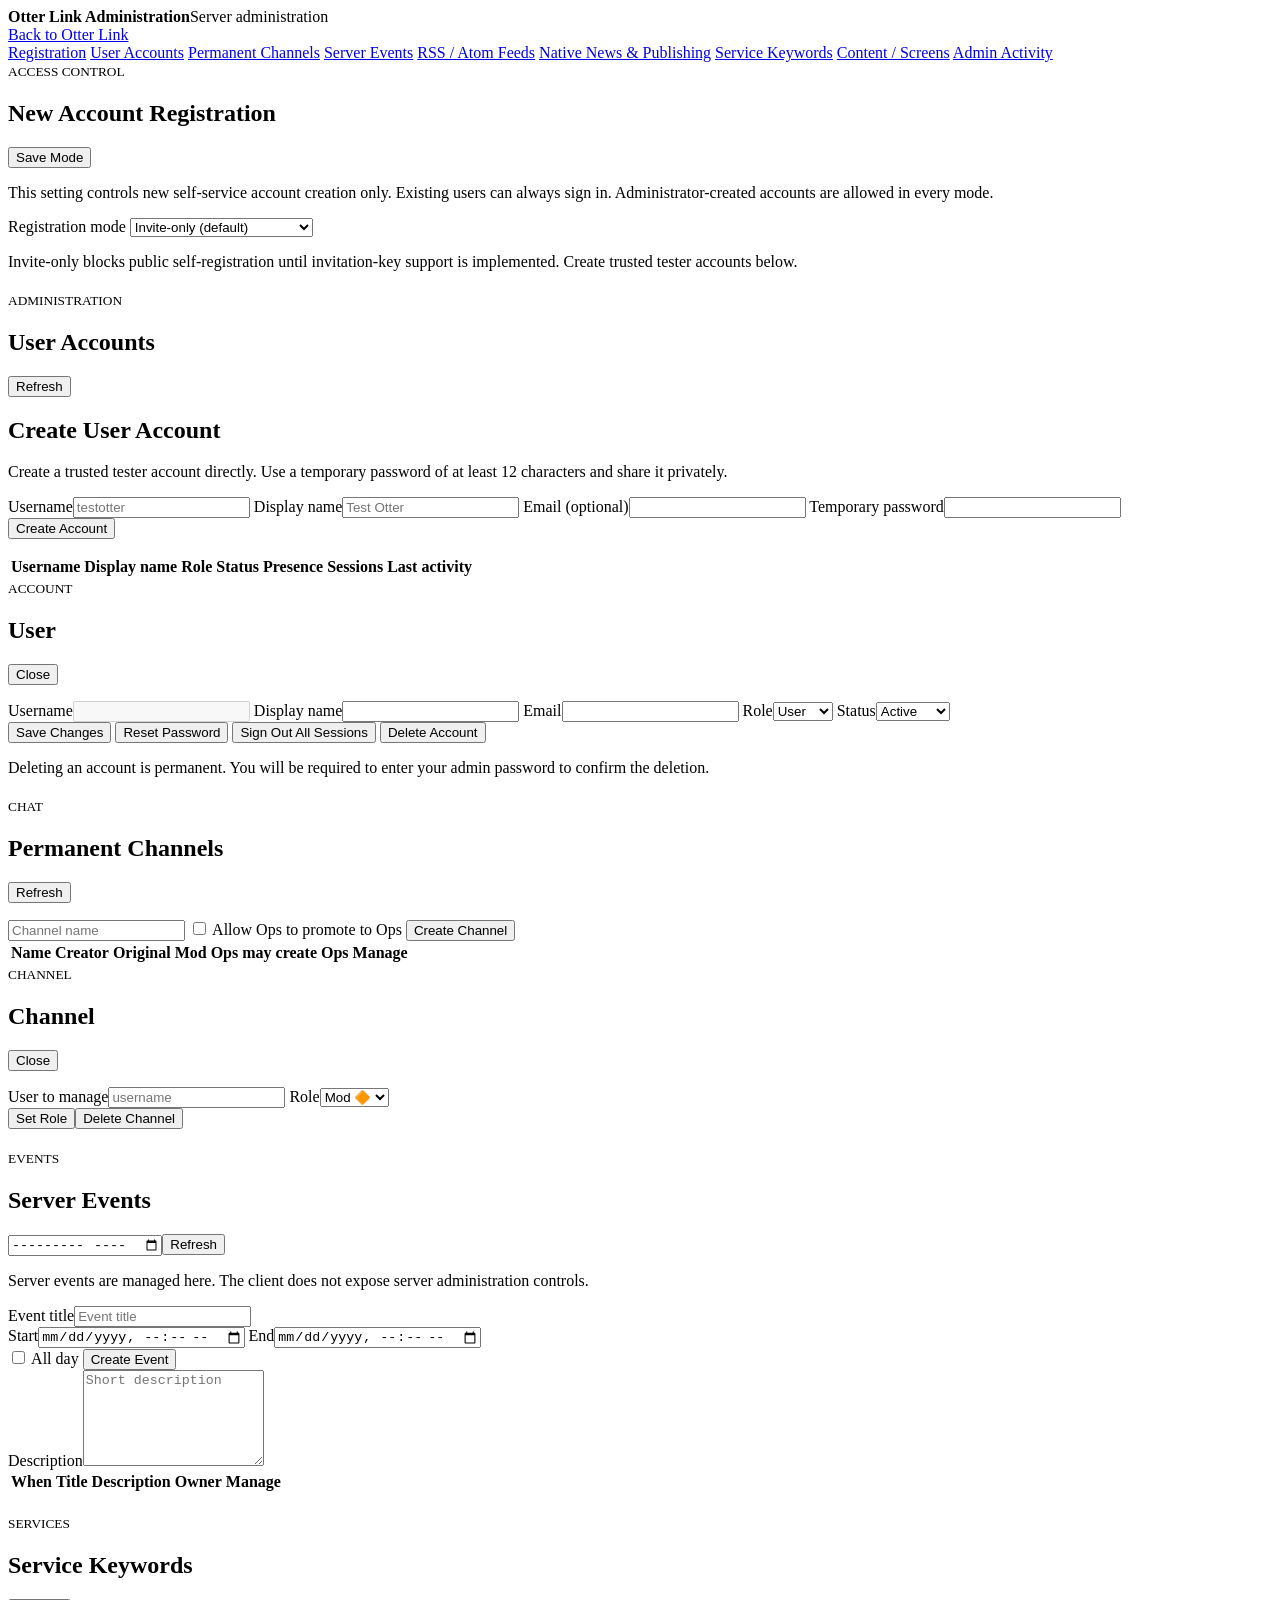
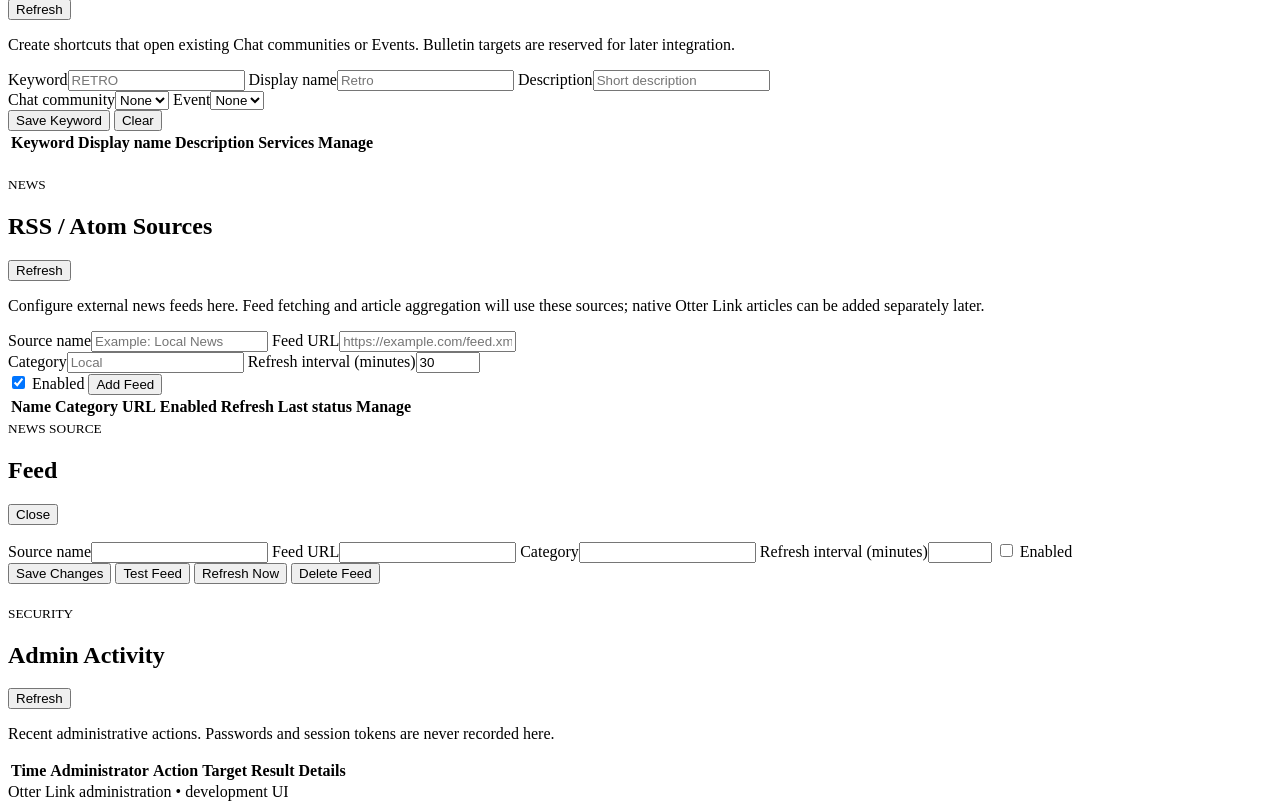
==== server/internal/web/static/admin.html @ 7c3c4632 "Add visible registration mode save status" ====
<!doctype html>
<html lang="en">
<head>
  <meta charset="utf-8">
  <meta name="viewport" content="width=device-width,initial-scale=1">
  <title>Otter Link Administration</title>
  <link rel="stylesheet" href="/static/style.css">
</head>
<body class="admin-page">
  <main class="shell">
    <header class="topbar">
      <div><strong>Otter Link Administration</strong><span>Server administration</span></div>
      <a class="button secondary" href="/">Back to Otter Link</a>
    </header>
    <nav class="admin-nav" aria-label="Administration sections">
      <a href="#registration-section">Registration</a>
      <a href="#users-section">User Accounts</a>
      <a href="#channels-section">Permanent Channels</a>
      <a href="#events-section">Server Events</a>
      <a href="#news-section">RSS / Atom Feeds</a>
      <a href="/admin/news/publishing">Native News &amp; Publishing</a>
      <a href="#keywords-section">Service Keywords</a>
      <a href="/admin/content">Content / Screens</a>
      <a href="#activity-section">Admin Activity</a>
    </nav>

    <section id="registration-section" class="card">
      <div class="section-title"><div><small>ACCESS CONTROL</small><h1>New Account Registration</h1></div><button id="save-registration-mode">Save Mode</button></div>
      <p class="status">This setting controls new self-service account creation only. Existing users can always sign in. Administrator-created accounts are allowed in every mode.</p>
      <p id="registration-error" class="error" role="alert"></p>
      <p id="registration-success" class="status" role="status" aria-live="polite"></p>
      <label>Registration mode
        <select id="registration-mode">
          <option value="invite-only">Invite-only (default)</option>
          <option value="open">Open registration</option>
          <option value="closed">Closed to new registrations</option>
        </select>
      </label>
      <p id="registration-description" class="status">Invite-only blocks public self-registration until invitation-key support is implemented. Create trusted tester accounts below.</p>
    </section>

    <section id="users-section" class="card" style="margin-top:20px">
      <div class="section-title">
        <div><small>ADMINISTRATION</small><h1>User Accounts</h1></div>
        <button id="refresh">Refresh</button>
      </div>
      <p id="error" class="error"></p>
      <div class="event-form">
        <div class="event-details">
          <h2>Create User Account</h2>
          <p class="status">Create a trusted tester account directly. Use a temporary password of at least 12 characters and share it privately.</p>
          <label>Username<input id="new-user-username" maxlength="32" autocomplete="off" placeholder="testotter"></label>
          <label>Display name<input id="new-user-display-name" autocomplete="off" placeholder="Test Otter"></label>
          <label>Email (optional)<input id="new-user-email" type="email" autocomplete="off"></label>
          <label>Temporary password<input id="new-user-password" type="password" autocomplete="new-password" minlength="12"></label>
          <div class="admin-actions"><button id="create-user">Create Account</button></div>
          <p id="create-user-error" class="error"></p>
        </div>
      </div>
      <div class="admin-layout">
        <div class="admin-table-wrap">
          <table class="admin-table">
            <thead><tr><th>Username</th><th>Display name</th><th>Role</th><th>Status</th><th>Presence</th><th>Sessions</th><th>Last activity</th></tr></thead>
            <tbody id="users"></tbody>
          </table>
        </div>
        <aside id="user-panel" class="admin-detail hidden">
          <div class="section-title"><div><small>ACCOUNT</small><h2 id="detail-title">User</h2></div><button id="close-detail" class="secondary">Close</button></div>
          <p id="detail-error" class="error"></p>
          <label>Username<input id="detail-username" disabled></label>
          <label>Display name<input id="detail-display-name"></label>
          <label>Email<input id="detail-email" type="email"></label>
          <label>Role<select id="detail-role"><option value="user">User</option><option value="admin">Admin</option></select></label>
          <label>Status<select id="detail-status"><option value="active">Active</option><option value="disabled">Disabled</option></select></label>
          <div id="detail-meta" class="status"></div>
          <div class="admin-actions">
            <button id="save-user">Save Changes</button>
            <button id="reset-password" class="secondary">Reset Password</button>
            <button id="revoke-sessions" class="secondary">Sign Out All Sessions</button>
            <button id="delete-user" class="danger">Delete Account</button>
          </div>
          <p class="warning">Deleting an account is permanent. You will be required to enter your admin password to confirm the deletion.</p>
        </aside>
      </div>
    </section>

    <section id="channels-section" class="card" style="margin-top:20px">
      <div class="section-title">
        <div><small>CHAT</small><h1>Permanent Channels</h1></div>
        <button id="refresh-channels" class="secondary">Refresh</button>
      </div>
      <p id="channel-error" class="error"></p>
      <div class="admin-actions">
        <input id="channel-name" placeholder="Channel name">
        <label><input id="channel-allow-ops" type="checkbox"> Allow Ops to promote to Ops</label>
        <button id="create-channel">Create Channel</button>
      </div>
      <div class="admin-table-wrap">
        <table class="admin-table">
          <thead><tr><th>Name</th><th>Creator</th><th>Original Mod</th><th>Ops may create Ops</th><th>Manage</th></tr></thead>
          <tbody id="channels"></tbody>
        </table>
      </div>
      <aside id="channel-panel" class="admin-detail hidden">
        <div class="section-title"><div><small>CHANNEL</small><h2 id="channel-detail-title">Channel</h2></div><button id="close-channel-detail" class="secondary">Close</button></div>
        <p id="channel-detail-error" class="error"></p>
        <label>User to manage<input id="channel-user" placeholder="username"></label>
        <label>Role<select id="channel-role"><option value="mod">Mod 🔶</option><option value="op">Op 🟢</option><option value="user">User</option></select></label>
        <div class="admin-actions"><button id="save-channel-role">Set Role</button><button id="delete-channel" class="danger">Delete Channel</button></div>
      </aside>
    </section>


    <section id="events-section" class="card" style="margin-top:20px">
      <div class="section-title"><div><small>EVENTS</small><h1>Server Events</h1></div><div><input id="event-month" type="month"><button id="refresh-events" class="secondary">Refresh</button></div></div>
      <p class="status">Server events are managed here. The client does not expose server administration controls.</p>
      <p id="event-error" class="error"></p>
      <div class="event-form">
        <div class="event-details">
          <label>Event title<input id="event-title" placeholder="Event title"></label>
          <div class="event-dates">
            <label>Start<input id="event-start" type="datetime-local"></label>
            <label>End<input id="event-end" type="datetime-local"></label>
          </div>
          <div class="admin-actions">
            <label><input id="event-all-day" type="checkbox"> All day</label>
            <button id="create-event">Create Event</button>
          </div>
        </div>
        <label class="event-description">Description<textarea id="event-description" rows="6" placeholder="Short description"></textarea></label>
      </div>
      <div class="admin-table-wrap">
        <table class="admin-table"><thead><tr><th>When</th><th>Title</th><th>Description</th><th>Owner</th><th>Manage</th></tr></thead><tbody id="events"></tbody></table>
      </div>
    </section>

    <section id="keywords-section" class="card" style="margin-top:20px">
      <div class="section-title">
        <div><small>SERVICES</small><h1>Service Keywords</h1></div>
        <button id="refresh-keywords" class="secondary">Refresh</button>
      </div>
      <p class="status">Create shortcuts that open existing Chat communities or Events. Bulletin targets are reserved for later integration.</p>
      <p id="keyword-error" class="error"></p>
      <div class="admin-layout">
        <div>
          <div class="event-form">
            <div class="event-details">
              <label>Keyword<input id="keyword-name" maxlength="32" placeholder="RETRO"></label>
              <label>Display name<input id="keyword-display-name" maxlength="80" placeholder="Retro"></label>
              <label>Description<input id="keyword-description" maxlength="500" placeholder="Short description"></label>
            </div>
            <div class="event-details">
              <label>Chat community<select id="keyword-chat"><option value="">None</option></select></label>
              <label>Event<select id="keyword-event"><option value="">None</option></select></label>
              <div class="admin-actions">
                <button id="save-keyword">Save Keyword</button>
                <button id="clear-keyword" class="secondary">Clear</button>
              </div>
            </div>
          </div>
          <div class="admin-table-wrap">
            <table class="admin-table">
              <thead><tr><th>Keyword</th><th>Display name</th><th>Description</th><th>Services</th><th>Manage</th></tr></thead>
              <tbody id="keywords"></tbody>
            </table>
          </div>
        </div>
      </div>
    </section>

    <section id="news-section" class="card" style="margin-top:20px">
      <div class="section-title">
        <div><small>NEWS</small><h1>RSS / Atom Sources</h1></div>
        <button id="refresh-news" class="secondary">Refresh</button>
      </div>
      <p class="status">Configure external news feeds here. Feed fetching and article aggregation will use these sources; native Otter Link articles can be added separately later.</p>
      <p id="news-error" class="error"></p>
      <div class="event-form">
        <div class="event-details">
          <label>Source name<input id="news-name" placeholder="Example: Local News"></label>
          <label>Feed URL<input id="news-url" type="url" placeholder="https://example.com/feed.xml"></label>
          <div class="event-dates">
            <label>Category<input id="news-category" placeholder="Local"></label>
            <label>Refresh interval (minutes)<input id="news-refresh" type="number" min="5" max="1440" value="30"></label>
          </div>
          <div class="admin-actions">
            <label><input id="news-enabled" type="checkbox" checked> Enabled</label>
            <button id="create-news-source">Add Feed</button>
          </div>
        </div>
      </div>
      <div class="admin-table-wrap">
        <table class="admin-table">
          <thead><tr><th>Name</th><th>Category</th><th>URL</th><th>Enabled</th><th>Refresh</th><th>Last status</th><th>Manage</th></tr></thead>
          <tbody id="news-sources"></tbody>
        </table>
      </div>
      <aside id="news-panel" class="admin-detail hidden">
        <div class="section-title"><div><small>NEWS SOURCE</small><h2 id="news-detail-title">Feed</h2></div><button id="close-news-detail" class="secondary">Close</button></div>
        <p id="news-detail-error" class="error"></p>
        <label>Source name<input id="news-detail-name"></label>
        <label>Feed URL<input id="news-detail-url" type="url"></label>
        <label>Category<input id="news-detail-category"></label>
        <label>Refresh interval (minutes)<input id="news-detail-refresh" type="number" min="5" max="1440"></label>
        <label><input id="news-detail-enabled" type="checkbox"> Enabled</label>
        <div id="news-detail-status" class="status"></div>
        <div class="admin-actions">
          <button id="save-news-source">Save Changes</button>
          <button id="test-news-source" class="secondary">Test Feed</button>
          <button id="refresh-news-source" class="secondary">Refresh Now</button>
          <button id="delete-news-source" class="danger">Delete Feed</button>
        </div>
      </aside>
    </section>

    <section id="activity-section" class="card" style="margin-top:20px">
      <div class="section-title"><div><small>SECURITY</small><h1>Admin Activity</h1></div><button id="refresh-audit" class="secondary">Refresh</button></div>
      <p class="status">Recent administrative actions. Passwords and session tokens are never recorded here.</p>
      <p id="audit-error" class="error"></p>
      <div class="admin-table-wrap"><table class="admin-table"><thead><tr><th>Time</th><th>Administrator</th><th>Action</th><th>Target</th><th>Result</th><th>Details</th></tr></thead><tbody id="audit-events"></tbody></table></div>
    </section>
    <footer>Otter Link administration • development UI</footer>
  </main>
  <script src="/static/admin.js"></script>
</body>
</html>
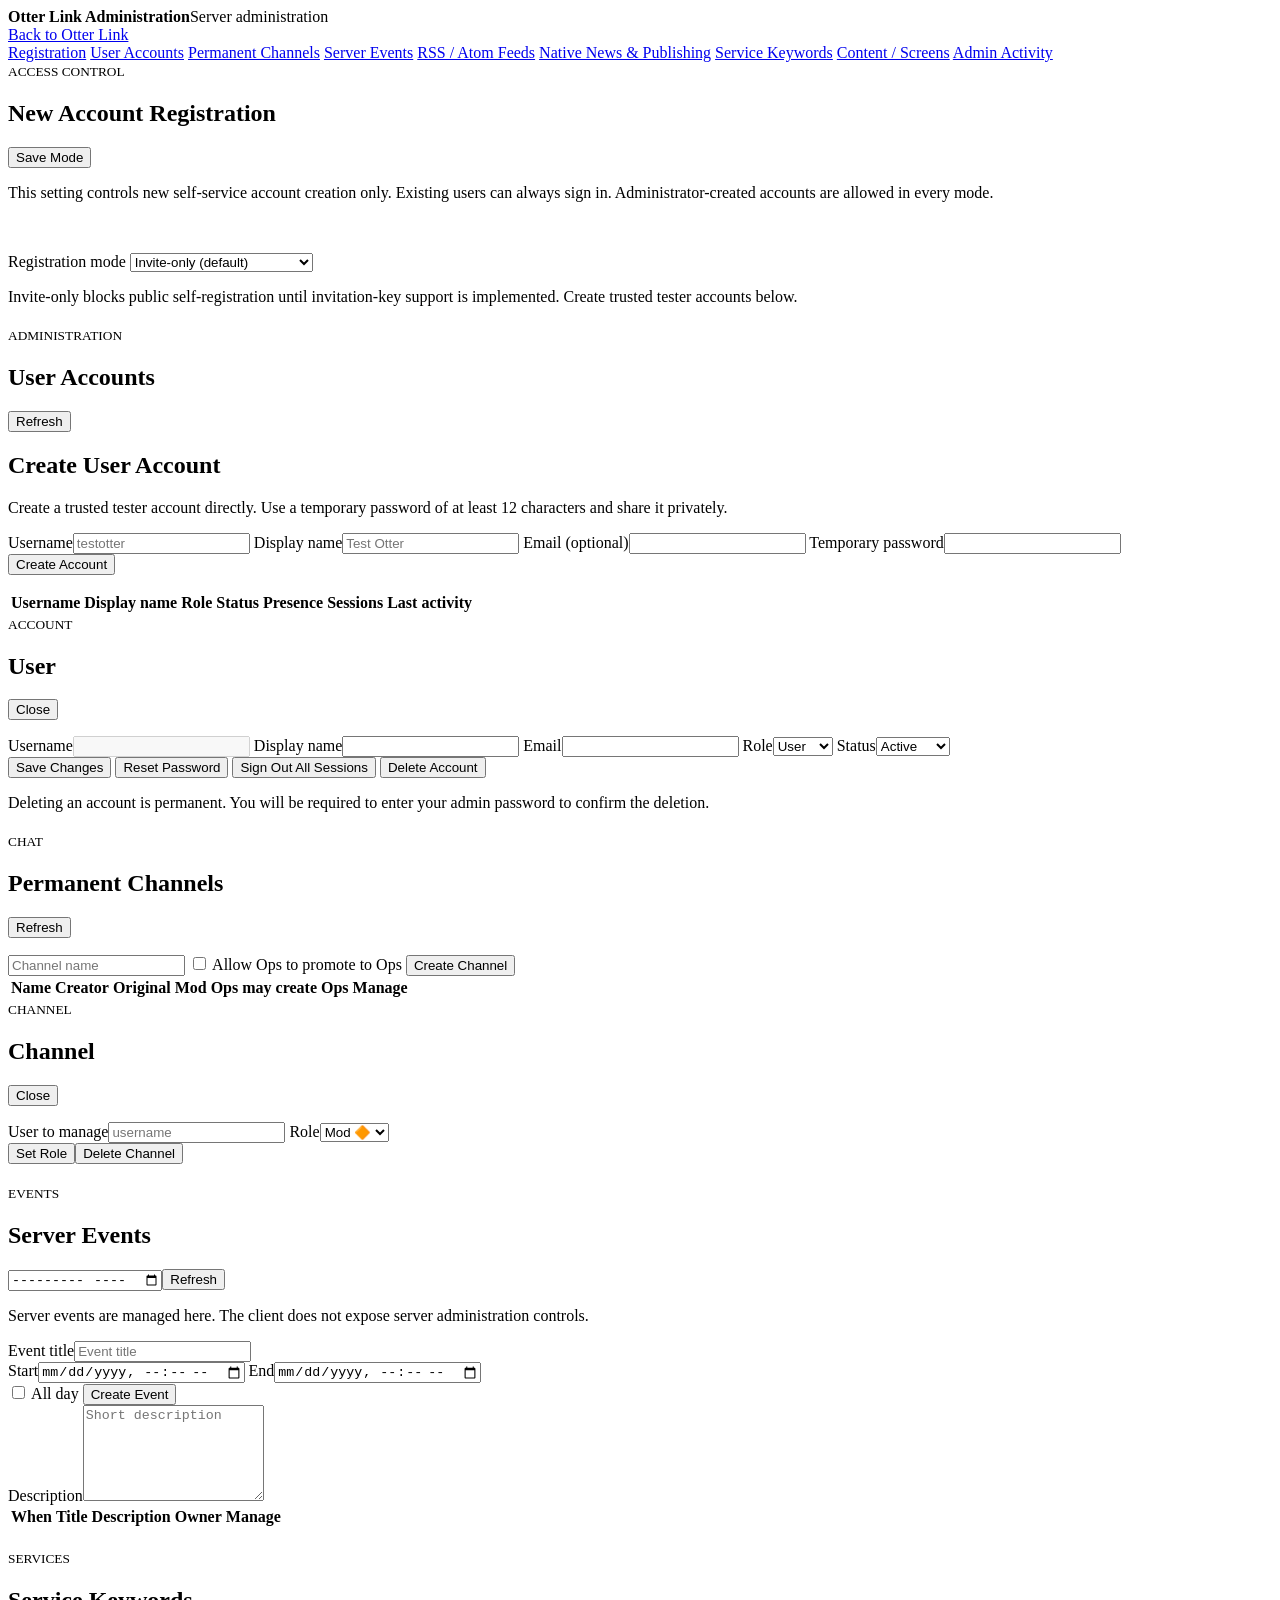
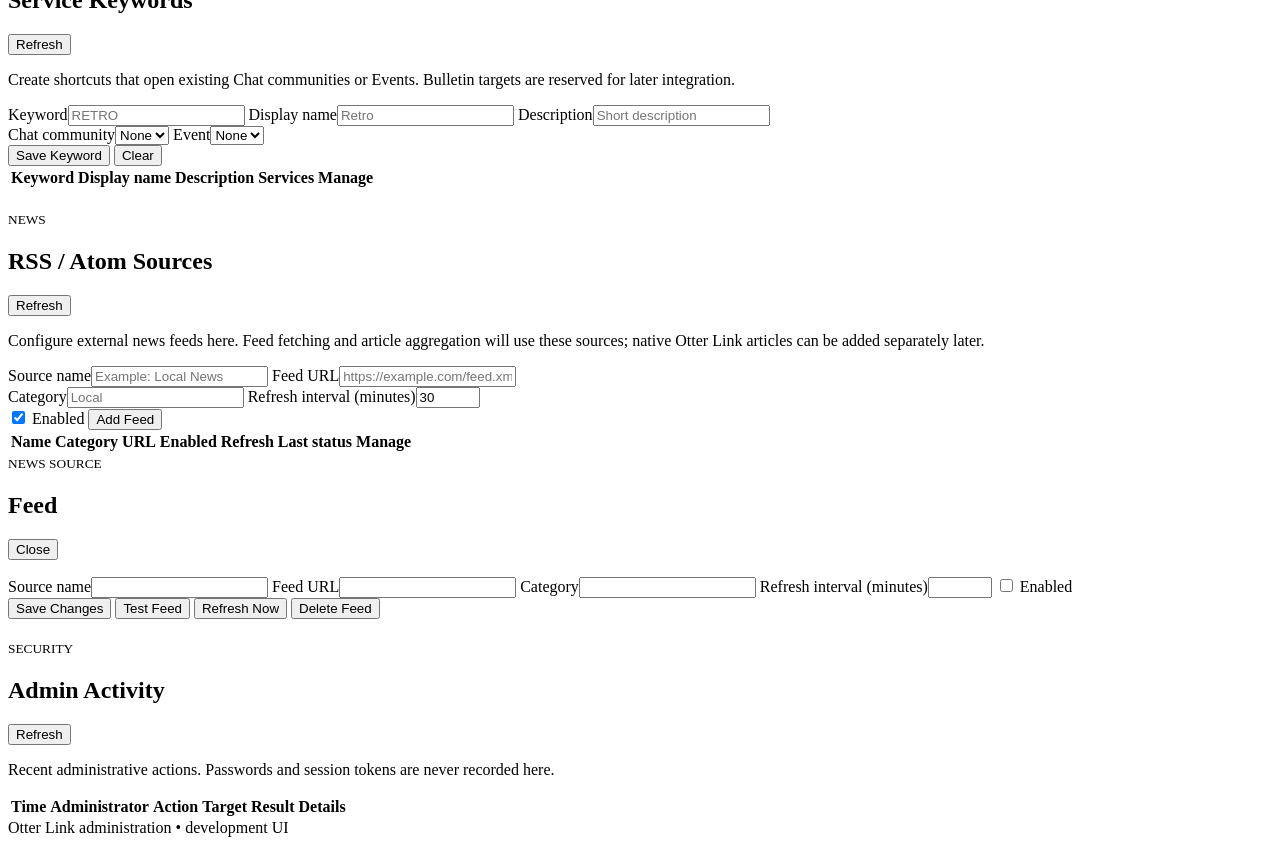
==== commit 5ba4294f: "Make registration save confirmation stand out" ====
--- a/server/internal/web/static/admin.html
+++ b/server/internal/web/static/admin.html
@@ -28,7 +28,7 @@
       <div class="section-title"><div><small>ACCESS CONTROL</small><h1>New Account Registration</h1></div><button id="save-registration-mode">Save Mode</button></div>
       <p class="status">This setting controls new self-service account creation only. Existing users can always sign in. Administrator-created accounts are allowed in every mode.</p>
       <p id="registration-error" class="error" role="alert"></p>
-      <p id="registration-success" class="status" role="status" aria-live="polite"></p>
+      <p id="registration-success" class="status" role="status" aria-live="polite" style="color:#207245;font-weight:600;min-height:1.2em"></p>
       <label>Registration mode
         <select id="registration-mode">
           <option value="invite-only">Invite-only (default)</option>
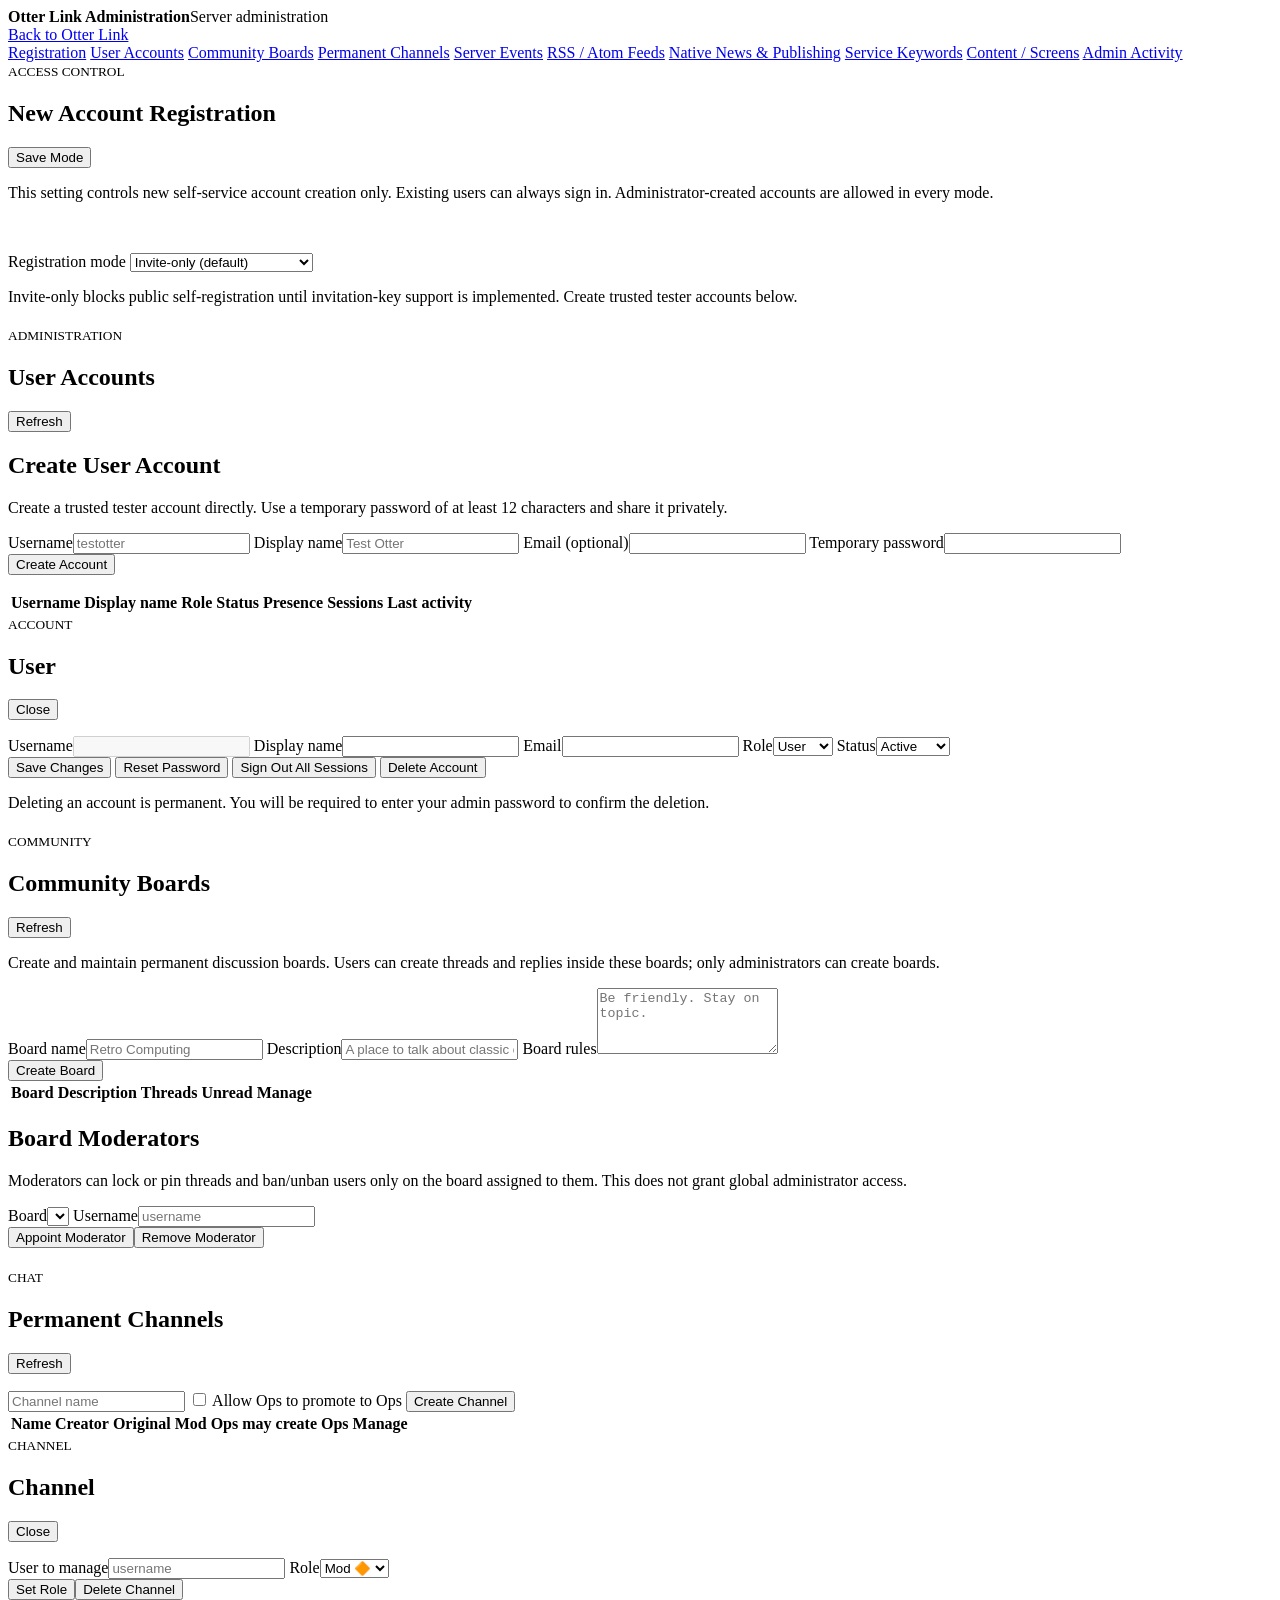
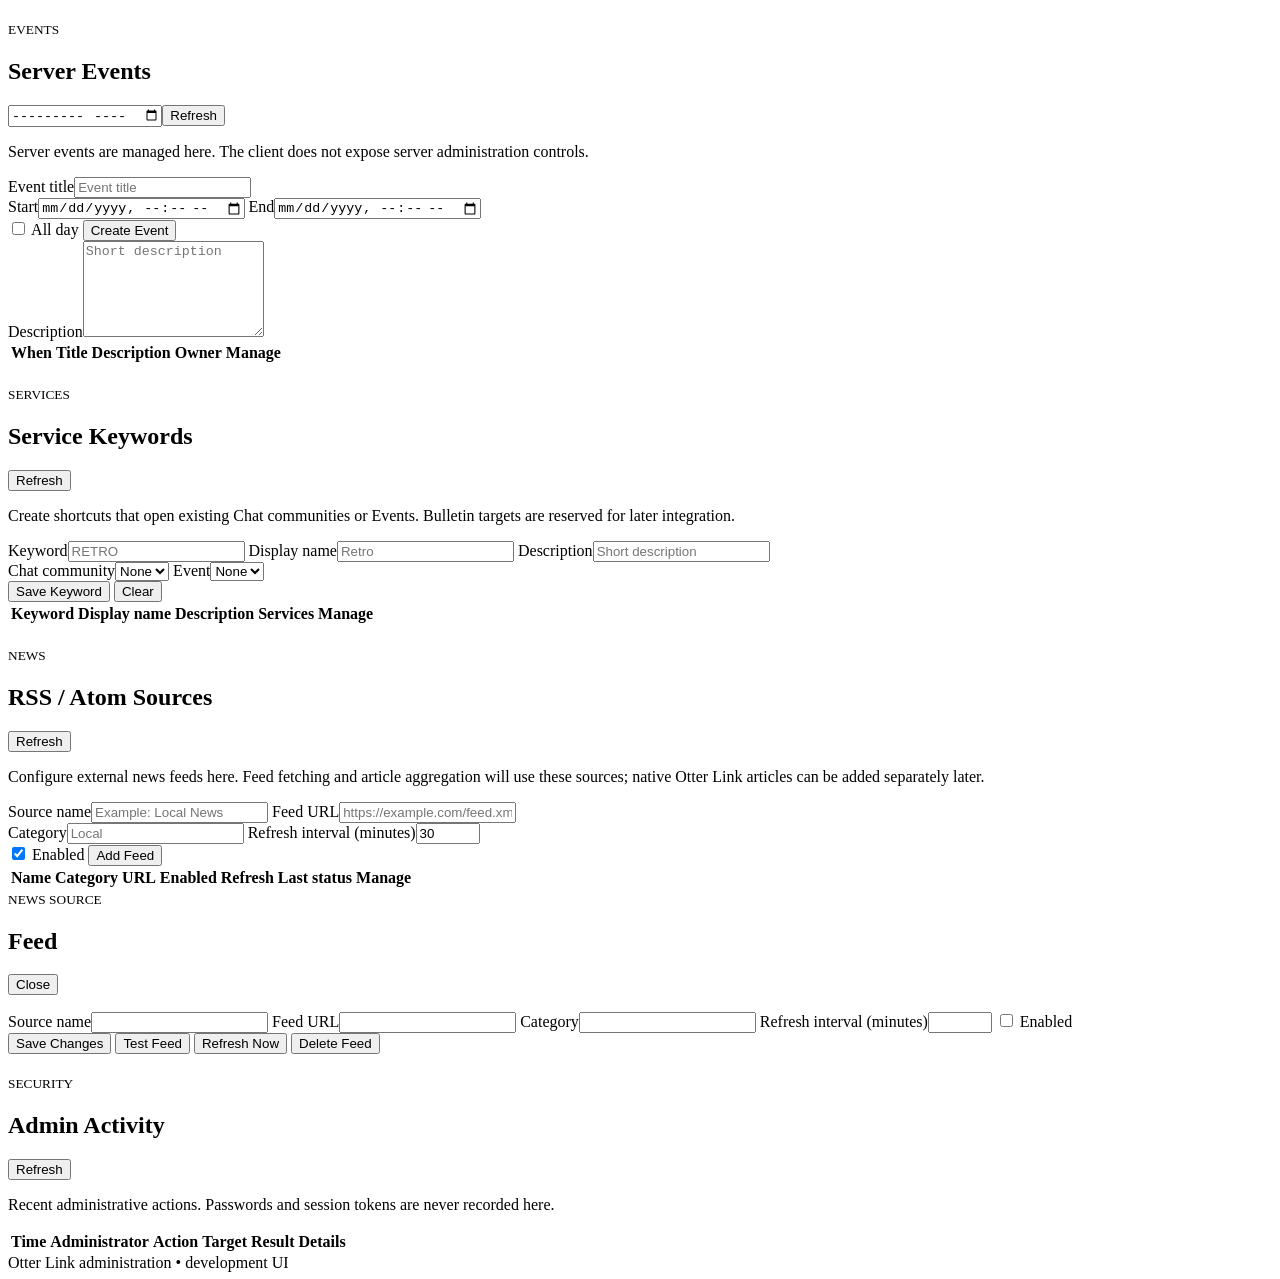
==== commit f10910c8: "Add Community Boards service" ====
--- a/server/internal/web/static/admin.html
+++ b/server/internal/web/static/admin.html
@@ -15,6 +15,7 @@
     <nav class="admin-nav" aria-label="Administration sections">
       <a href="#registration-section">Registration</a>
       <a href="#users-section">User Accounts</a>
+      <a href="#boards-section">Community Boards</a>
       <a href="#channels-section">Permanent Channels</a>
       <a href="#events-section">Server Events</a>
       <a href="#news-section">RSS / Atom Feeds</a>
@@ -81,6 +82,30 @@
           </div>
           <p class="warning">Deleting an account is permanent. You will be required to enter your admin password to confirm the deletion.</p>
         </aside>
+      </div>
+    </section>
+
+    <section id="boards-section" class="card" style="margin-top:20px">
+      <div class="section-title"><div><small>COMMUNITY</small><h1>Community Boards</h1></div><button id="refresh-boards" class="secondary">Refresh</button></div>
+      <p class="status">Create and maintain permanent discussion boards. Users can create threads and replies inside these boards; only administrators can create boards.</p>
+      <p id="boards-error" class="error"></p>
+      <div class="event-form">
+        <div class="event-details">
+          <label>Board name<input id="board-name" maxlength="64" placeholder="Retro Computing"></label>
+          <label>Description<input id="board-description" maxlength="500" placeholder="A place to talk about classic computers"></label>
+          <label>Board rules<textarea id="board-rules" rows="4" maxlength="4000" placeholder="Be friendly. Stay on topic."></textarea></label>
+          <div class="admin-actions"><button id="save-board">Create Board</button><button id="cancel-board-edit" class="secondary" hidden>Cancel Edit</button></div>
+        </div>
+      </div>
+      <div class="admin-table-wrap"><table class="admin-table"><thead><tr><th>Board</th><th>Description</th><th>Threads</th><th>Unread</th><th>Manage</th></tr></thead><tbody id="boards"></tbody></table></div>
+      <div class="event-form" style="margin-top:16px">
+        <div class="event-details">
+          <h2>Board Moderators</h2>
+          <p class="status">Moderators can lock or pin threads and ban/unban users only on the board assigned to them. This does not grant global administrator access.</p>
+          <label>Board<select id="board-moderator-board"></select></label>
+          <label>Username<input id="board-moderator-username" maxlength="32" placeholder="username"></label>
+          <div class="admin-actions"><button id="appoint-board-moderator">Appoint Moderator</button><button id="remove-board-moderator" class="secondary">Remove Moderator</button></div>
+        </div>
       </div>
     </section>
 
@@ -222,5 +247,6 @@
     <footer>Otter Link administration • development UI</footer>
   </main>
   <script src="/static/admin.js"></script>
+  <script src="/static/boards-admin.js"></script>
 </body>
 </html>
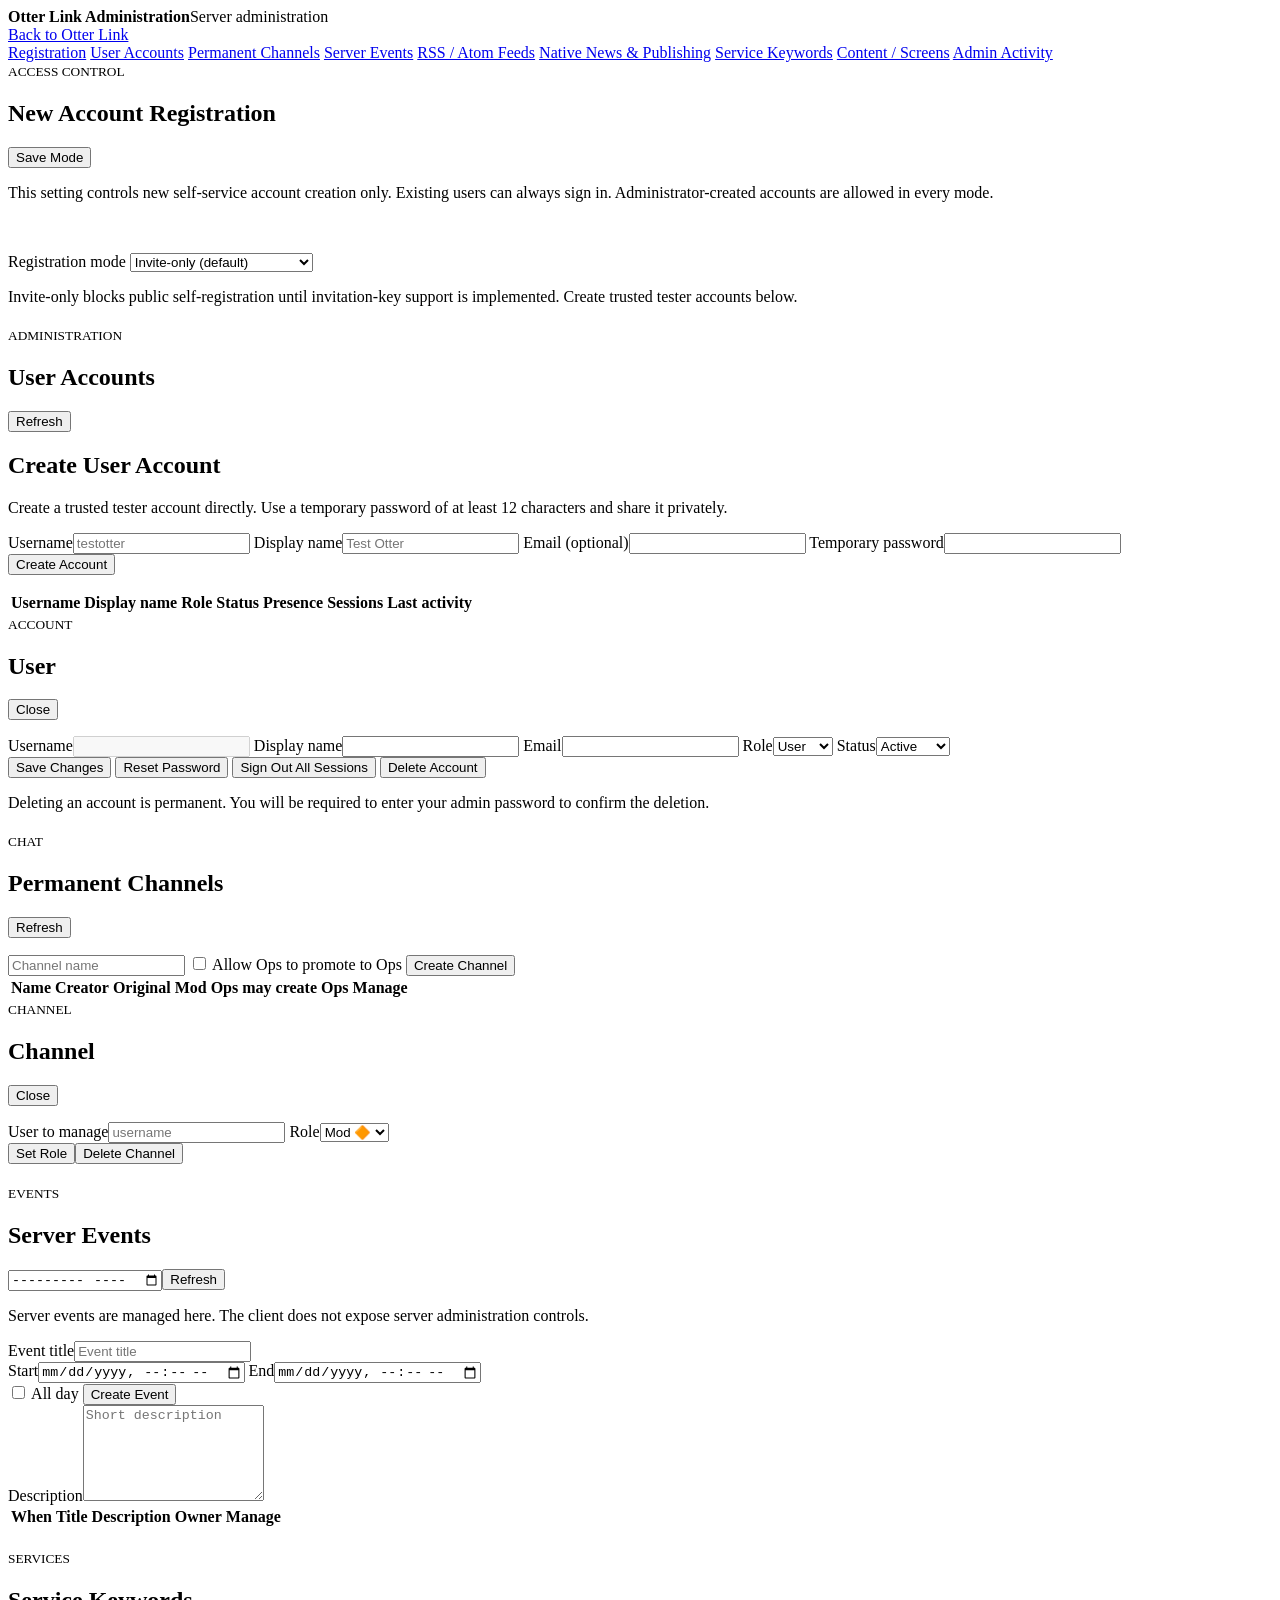
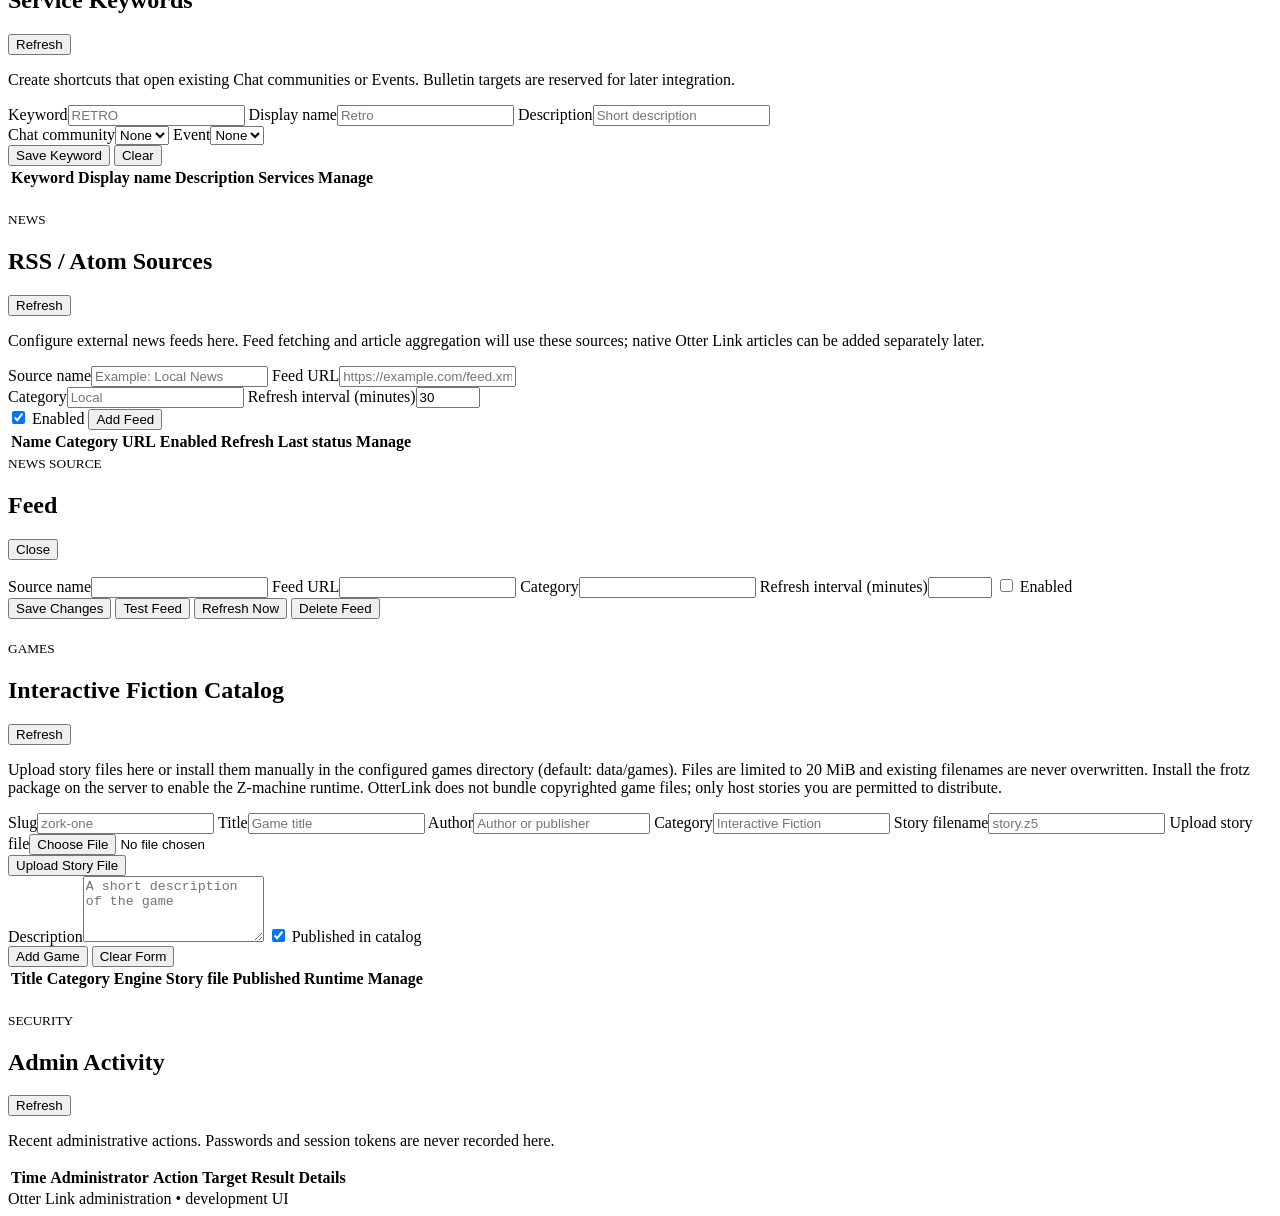
==== commit bf526787: "Add Interactive Fiction Games service" ====
--- a/server/internal/web/static/admin.html
+++ b/server/internal/web/static/admin.html
@@ -15,7 +15,6 @@
     <nav class="admin-nav" aria-label="Administration sections">
       <a href="#registration-section">Registration</a>
       <a href="#users-section">User Accounts</a>
-      <a href="#boards-section">Community Boards</a>
       <a href="#channels-section">Permanent Channels</a>
       <a href="#events-section">Server Events</a>
       <a href="#news-section">RSS / Atom Feeds</a>
@@ -82,30 +81,6 @@
           </div>
           <p class="warning">Deleting an account is permanent. You will be required to enter your admin password to confirm the deletion.</p>
         </aside>
-      </div>
-    </section>
-
-    <section id="boards-section" class="card" style="margin-top:20px">
-      <div class="section-title"><div><small>COMMUNITY</small><h1>Community Boards</h1></div><button id="refresh-boards" class="secondary">Refresh</button></div>
-      <p class="status">Create and maintain permanent discussion boards. Users can create threads and replies inside these boards; only administrators can create boards.</p>
-      <p id="boards-error" class="error"></p>
-      <div class="event-form">
-        <div class="event-details">
-          <label>Board name<input id="board-name" maxlength="64" placeholder="Retro Computing"></label>
-          <label>Description<input id="board-description" maxlength="500" placeholder="A place to talk about classic computers"></label>
-          <label>Board rules<textarea id="board-rules" rows="4" maxlength="4000" placeholder="Be friendly. Stay on topic."></textarea></label>
-          <div class="admin-actions"><button id="save-board">Create Board</button><button id="cancel-board-edit" class="secondary" hidden>Cancel Edit</button></div>
-        </div>
-      </div>
-      <div class="admin-table-wrap"><table class="admin-table"><thead><tr><th>Board</th><th>Description</th><th>Threads</th><th>Unread</th><th>Manage</th></tr></thead><tbody id="boards"></tbody></table></div>
-      <div class="event-form" style="margin-top:16px">
-        <div class="event-details">
-          <h2>Board Moderators</h2>
-          <p class="status">Moderators can lock or pin threads and ban/unban users only on the board assigned to them. This does not grant global administrator access.</p>
-          <label>Board<select id="board-moderator-board"></select></label>
-          <label>Username<input id="board-moderator-username" maxlength="32" placeholder="username"></label>
-          <div class="admin-actions"><button id="appoint-board-moderator">Appoint Moderator</button><button id="remove-board-moderator" class="secondary">Remove Moderator</button></div>
-        </div>
       </div>
     </section>
 
@@ -238,6 +213,40 @@
       </aside>
     </section>
 
+    <section id="games-section" class="card" style="margin-top:20px">
+      <div class="section-title">
+        <div><small>GAMES</small><h1>Interactive Fiction Catalog</h1></div>
+        <button id="refresh-games" class="secondary">Refresh</button>
+      </div>
+      <p class="status">Upload story files here or install them manually in the configured games directory (default: data/games). Files are limited to 20 MiB and existing filenames are never overwritten. Install the frotz package on the server to enable the Z-machine runtime. OtterLink does not bundle copyrighted game files; only host stories you are permitted to distribute.</p>
+      <p id="games-runtime-status" class="status"></p>
+      <p id="games-error" class="error"></p>
+      <div class="event-form">
+        <div class="event-details">
+          <input id="game-id" type="hidden">
+          <label>Slug<input id="game-slug" maxlength="64" placeholder="zork-one"></label>
+          <label>Title<input id="game-title" maxlength="160" placeholder="Game title"></label>
+          <label>Author<input id="game-author" maxlength="120" placeholder="Author or publisher"></label>
+          <label>Category<input id="game-category" maxlength="64" placeholder="Interactive Fiction"></label>
+          <label>Story filename<input id="game-story-file" placeholder="story.z5"></label>
+          <label>Upload story file<input id="game-story-upload" type="file" accept=".z1,.z2,.z3,.z4,.z5,.z6,.z7,.z8,.blorb,.zblorb,.blb"></label>
+          <div class="admin-actions"><button id="upload-game-story" type="button" class="secondary">Upload Story File</button><span id="game-upload-status" class="status"></span></div>
+          <label>Description<textarea id="game-description" rows="4" maxlength="4000" placeholder="A short description of the game"></textarea></label>
+          <label><input id="game-published" type="checkbox" checked> Published in catalog</label>
+          <div class="admin-actions">
+            <button id="save-game">Add Game</button>
+            <button id="clear-game-form" class="secondary">Clear Form</button>
+          </div>
+        </div>
+      </div>
+      <div class="admin-table-wrap">
+        <table class="admin-table">
+          <thead><tr><th>Title</th><th>Category</th><th>Engine</th><th>Story file</th><th>Published</th><th>Runtime</th><th>Manage</th></tr></thead>
+          <tbody id="games-list"></tbody>
+        </table>
+      </div>
+    </section>
+
     <section id="activity-section" class="card" style="margin-top:20px">
       <div class="section-title"><div><small>SECURITY</small><h1>Admin Activity</h1></div><button id="refresh-audit" class="secondary">Refresh</button></div>
       <p class="status">Recent administrative actions. Passwords and session tokens are never recorded here.</p>
@@ -247,6 +256,6 @@
     <footer>Otter Link administration • development UI</footer>
   </main>
   <script src="/static/admin.js"></script>
-  <script src="/static/boards-admin.js"></script>
+  <script src="/static/games-admin.js"></script>
 </body>
 </html>
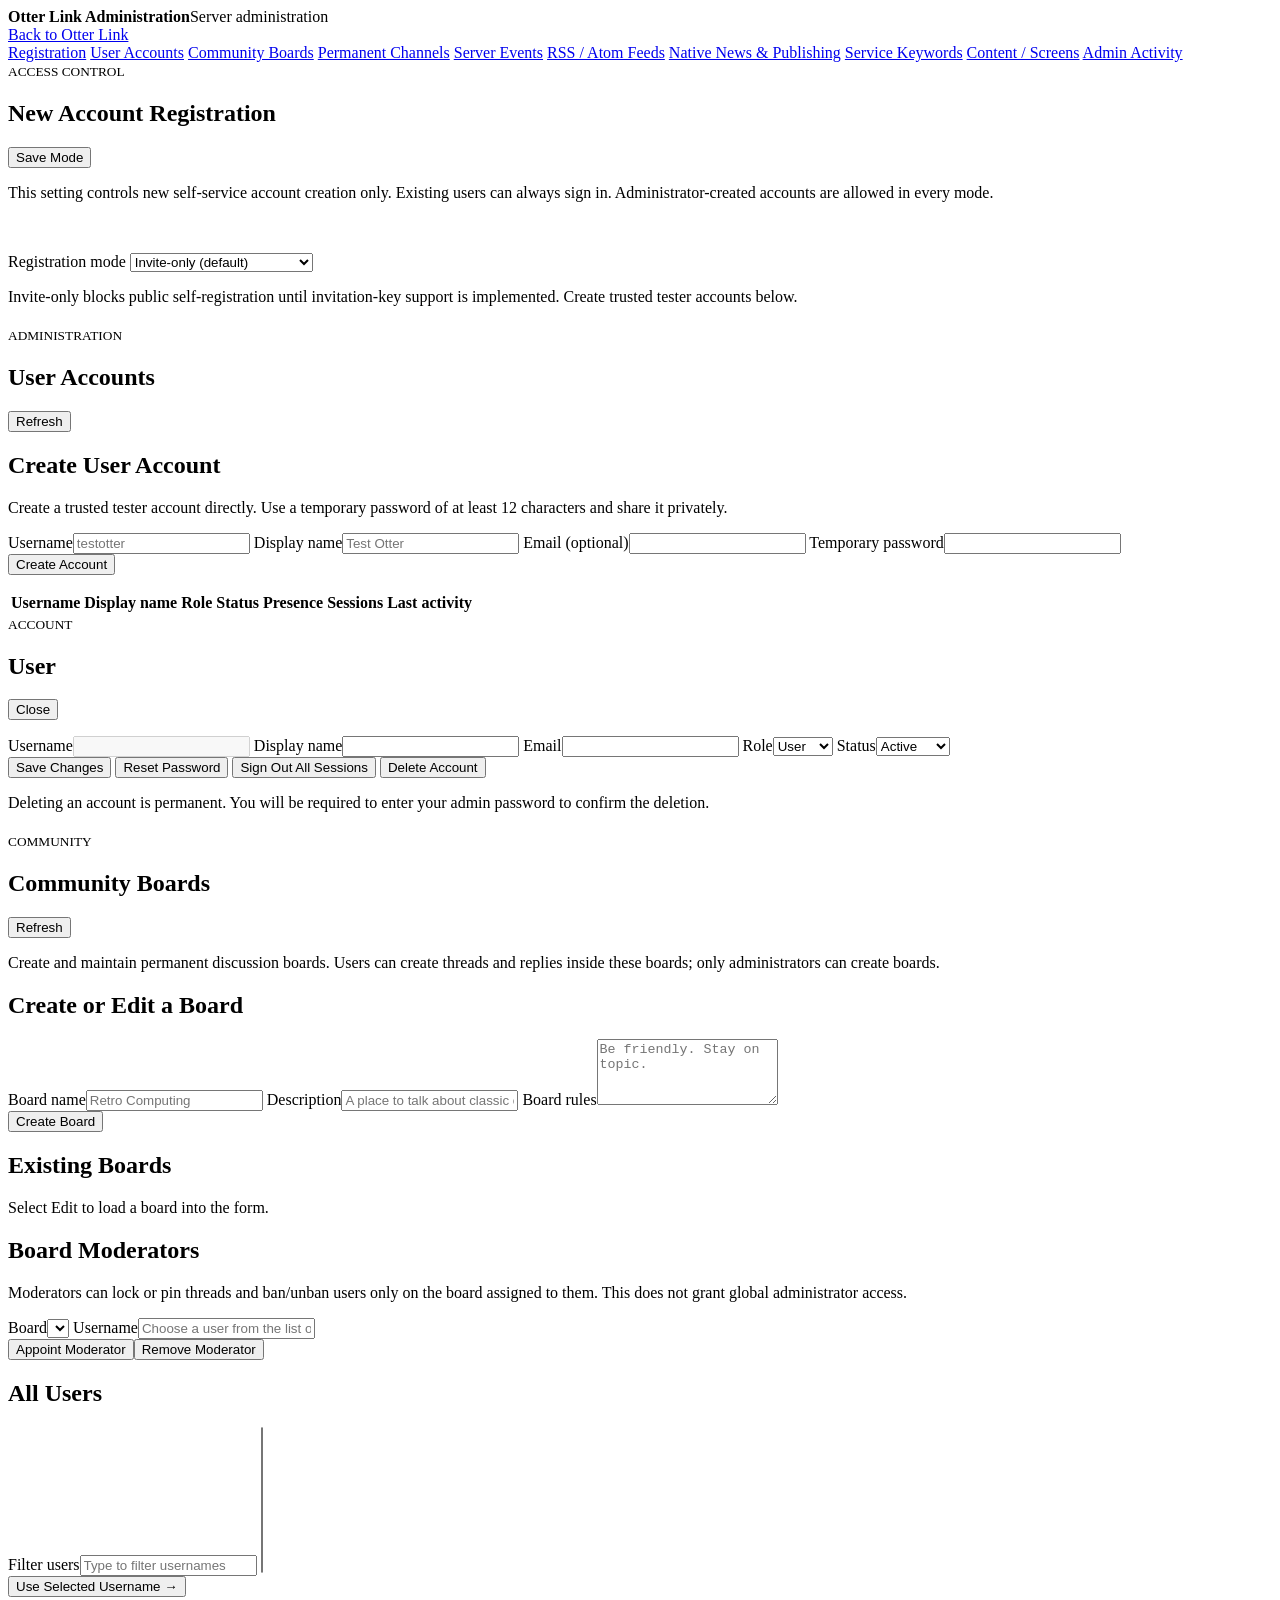
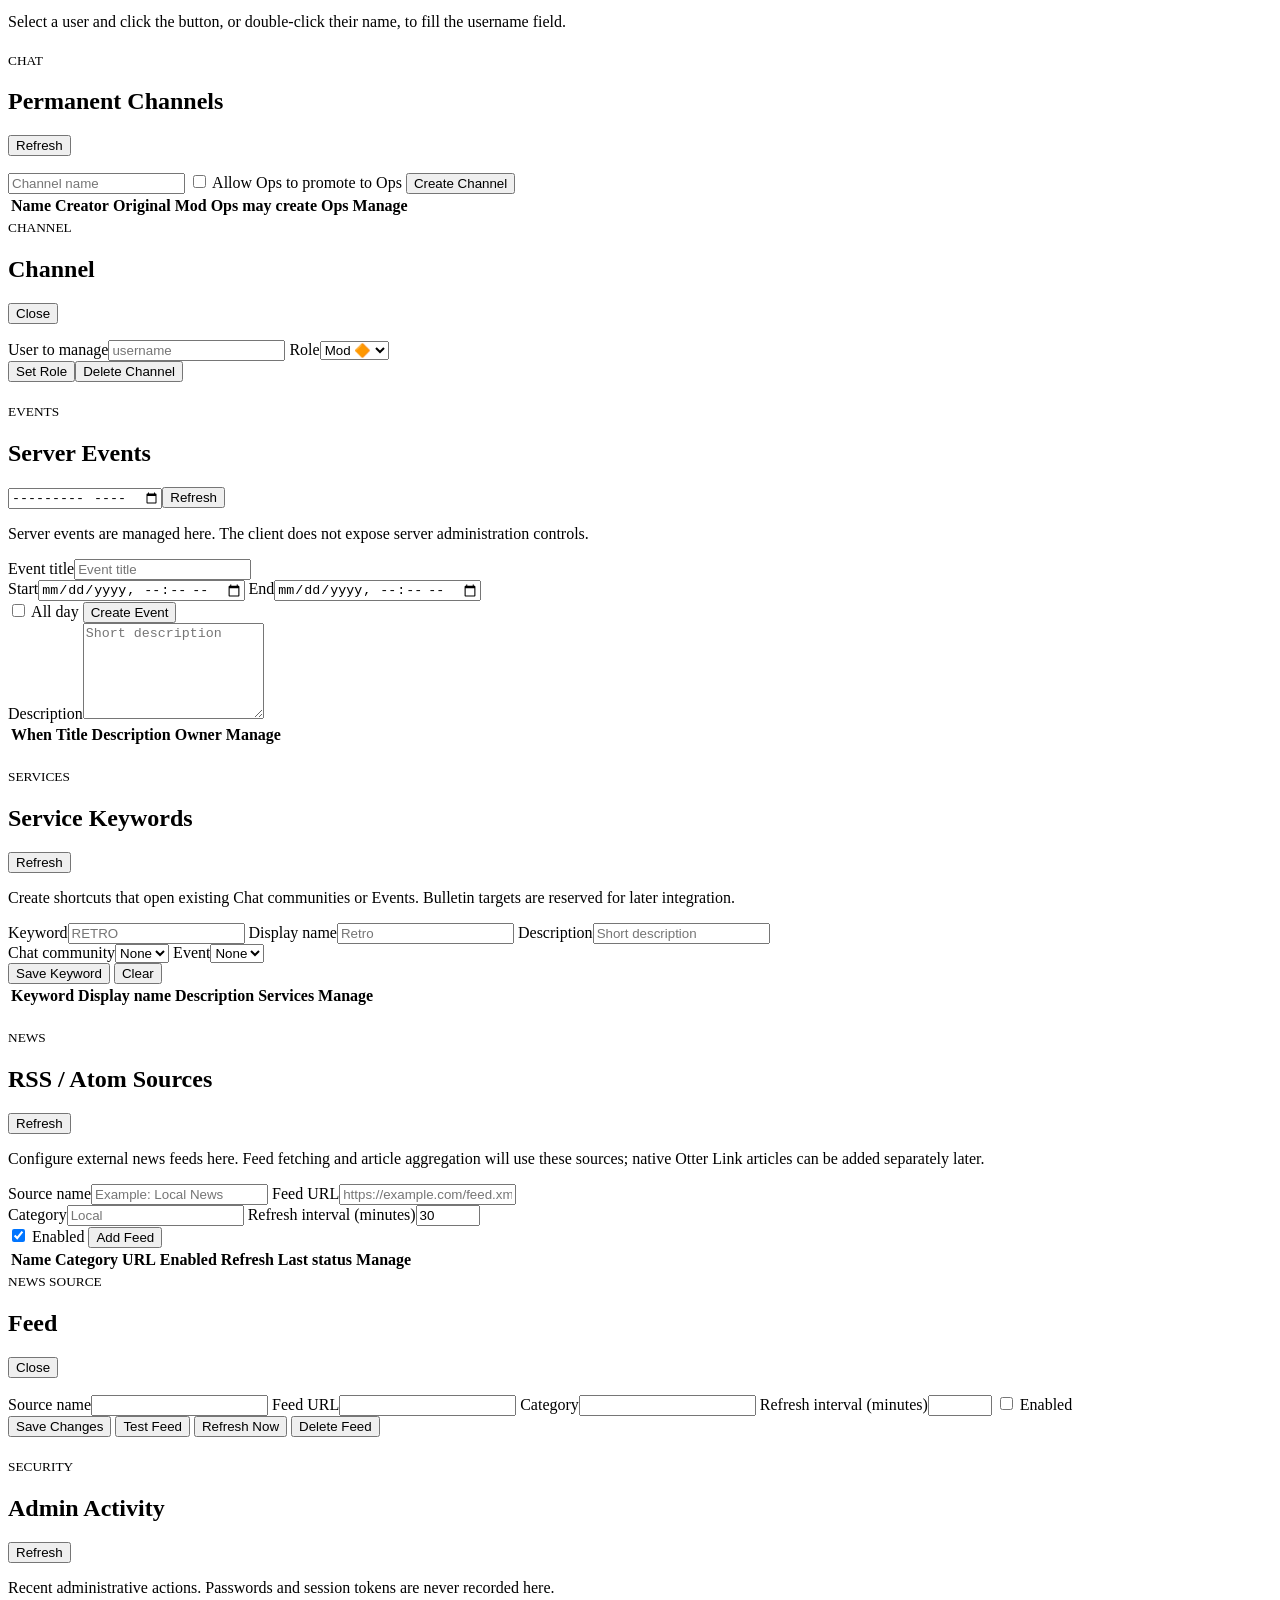
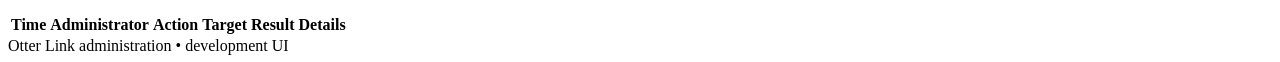
==== commit 90c61f0c: "Improve Community Boards admin layout and user picker" ====
--- a/server/internal/web/static/admin.html
+++ b/server/internal/web/static/admin.html
@@ -15,6 +15,7 @@
     <nav class="admin-nav" aria-label="Administration sections">
       <a href="#registration-section">Registration</a>
       <a href="#users-section">User Accounts</a>
+      <a href="#boards-section">Community Boards</a>
       <a href="#channels-section">Permanent Channels</a>
       <a href="#events-section">Server Events</a>
       <a href="#news-section">RSS / Atom Feeds</a>
@@ -80,6 +81,42 @@
             <button id="delete-user" class="danger">Delete Account</button>
           </div>
           <p class="warning">Deleting an account is permanent. You will be required to enter your admin password to confirm the deletion.</p>
+        </aside>
+      </div>
+    </section>
+
+    <section id="boards-section" class="card" style="margin-top:20px">
+      <div class="section-title"><div><small>COMMUNITY</small><h1>Community Boards</h1></div><button id="refresh-boards" class="secondary">Refresh</button></div>
+      <p class="status">Create and maintain permanent discussion boards. Users can create threads and replies inside these boards; only administrators can create boards.</p>
+      <p id="boards-error" class="error"></p>
+      <div class="boards-admin-layout">
+        <div class="event-details board-editor">
+          <h2>Create or Edit a Board</h2>
+          <label>Board name<input id="board-name" maxlength="64" placeholder="Retro Computing"></label>
+          <label>Description<input id="board-description" maxlength="500" placeholder="A place to talk about classic computers"></label>
+          <label>Board rules<textarea id="board-rules" rows="4" maxlength="4000" placeholder="Be friendly. Stay on topic."></textarea></label>
+          <div class="admin-actions"><button id="save-board">Create Board</button><button id="cancel-board-edit" class="secondary" hidden>Cancel Edit</button></div>
+        </div>
+        <aside class="board-list-panel">
+          <div class="section-title"><h2>Existing Boards</h2><span id="board-count" class="status"></span></div>
+          <p class="status">Select Edit to load a board into the form.</p>
+          <ul id="boards" class="board-admin-list" aria-label="Existing community boards"></ul>
+        </aside>
+      </div>
+      <div class="boards-admin-layout moderator-admin-layout" style="margin-top:16px">
+        <div class="event-details">
+          <h2>Board Moderators</h2>
+          <p class="status">Moderators can lock or pin threads and ban/unban users only on the board assigned to them. This does not grant global administrator access.</p>
+          <label>Board<select id="board-moderator-board"></select></label>
+          <label>Username<input id="board-moderator-username" maxlength="32" placeholder="Choose a user from the list or type a username"></label>
+          <div class="admin-actions"><button id="appoint-board-moderator">Appoint Moderator</button><button id="remove-board-moderator" class="secondary">Remove Moderator</button></div>
+        </div>
+        <aside class="board-list-panel user-picker-panel">
+          <div class="section-title"><h2>All Users</h2><span id="board-user-count" class="status"></span></div>
+          <label>Filter users<input id="board-user-filter" type="search" placeholder="Type to filter usernames"></label>
+          <select id="board-user-list" class="board-user-list" size="9" aria-label="All users; double-click to fill username"></select>
+          <div class="admin-actions"><button id="use-board-user" class="secondary">Use Selected Username →</button></div>
+          <p class="status">Select a user and click the button, or double-click their name, to fill the username field.</p>
         </aside>
       </div>
     </section>
@@ -213,40 +250,6 @@
       </aside>
     </section>
 
-    <section id="games-section" class="card" style="margin-top:20px">
-      <div class="section-title">
-        <div><small>GAMES</small><h1>Interactive Fiction Catalog</h1></div>
-        <button id="refresh-games" class="secondary">Refresh</button>
-      </div>
-      <p class="status">Upload story files here or install them manually in the configured games directory (default: data/games). Files are limited to 20 MiB and existing filenames are never overwritten. Install the frotz package on the server to enable the Z-machine runtime. OtterLink does not bundle copyrighted game files; only host stories you are permitted to distribute.</p>
-      <p id="games-runtime-status" class="status"></p>
-      <p id="games-error" class="error"></p>
-      <div class="event-form">
-        <div class="event-details">
-          <input id="game-id" type="hidden">
-          <label>Slug<input id="game-slug" maxlength="64" placeholder="zork-one"></label>
-          <label>Title<input id="game-title" maxlength="160" placeholder="Game title"></label>
-          <label>Author<input id="game-author" maxlength="120" placeholder="Author or publisher"></label>
-          <label>Category<input id="game-category" maxlength="64" placeholder="Interactive Fiction"></label>
-          <label>Story filename<input id="game-story-file" placeholder="story.z5"></label>
-          <label>Upload story file<input id="game-story-upload" type="file" accept=".z1,.z2,.z3,.z4,.z5,.z6,.z7,.z8,.blorb,.zblorb,.blb"></label>
-          <div class="admin-actions"><button id="upload-game-story" type="button" class="secondary">Upload Story File</button><span id="game-upload-status" class="status"></span></div>
-          <label>Description<textarea id="game-description" rows="4" maxlength="4000" placeholder="A short description of the game"></textarea></label>
-          <label><input id="game-published" type="checkbox" checked> Published in catalog</label>
-          <div class="admin-actions">
-            <button id="save-game">Add Game</button>
-            <button id="clear-game-form" class="secondary">Clear Form</button>
-          </div>
-        </div>
-      </div>
-      <div class="admin-table-wrap">
-        <table class="admin-table">
-          <thead><tr><th>Title</th><th>Category</th><th>Engine</th><th>Story file</th><th>Published</th><th>Runtime</th><th>Manage</th></tr></thead>
-          <tbody id="games-list"></tbody>
-        </table>
-      </div>
-    </section>
-
     <section id="activity-section" class="card" style="margin-top:20px">
       <div class="section-title"><div><small>SECURITY</small><h1>Admin Activity</h1></div><button id="refresh-audit" class="secondary">Refresh</button></div>
       <p class="status">Recent administrative actions. Passwords and session tokens are never recorded here.</p>
@@ -256,6 +259,6 @@
     <footer>Otter Link administration • development UI</footer>
   </main>
   <script src="/static/admin.js"></script>
-  <script src="/static/games-admin.js"></script>
+  <script src="/static/boards-admin.js"></script>
 </body>
 </html>
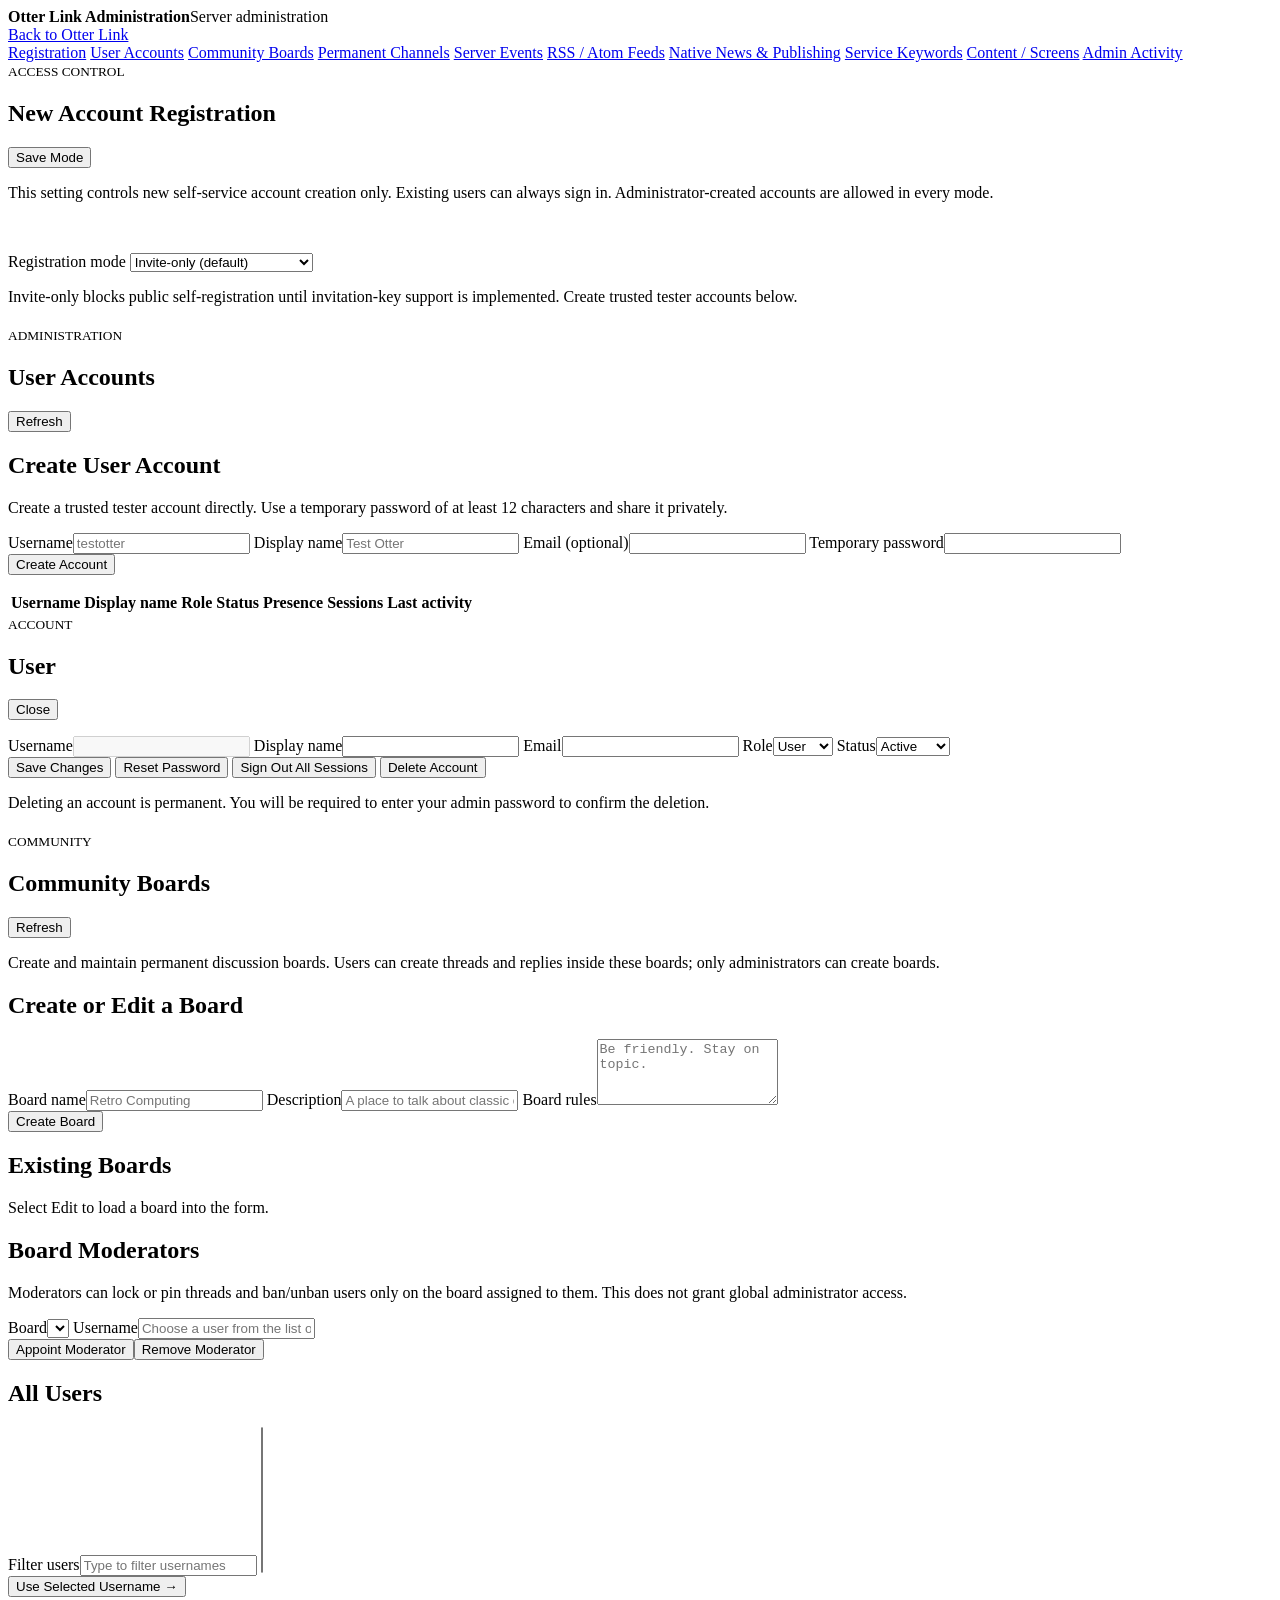
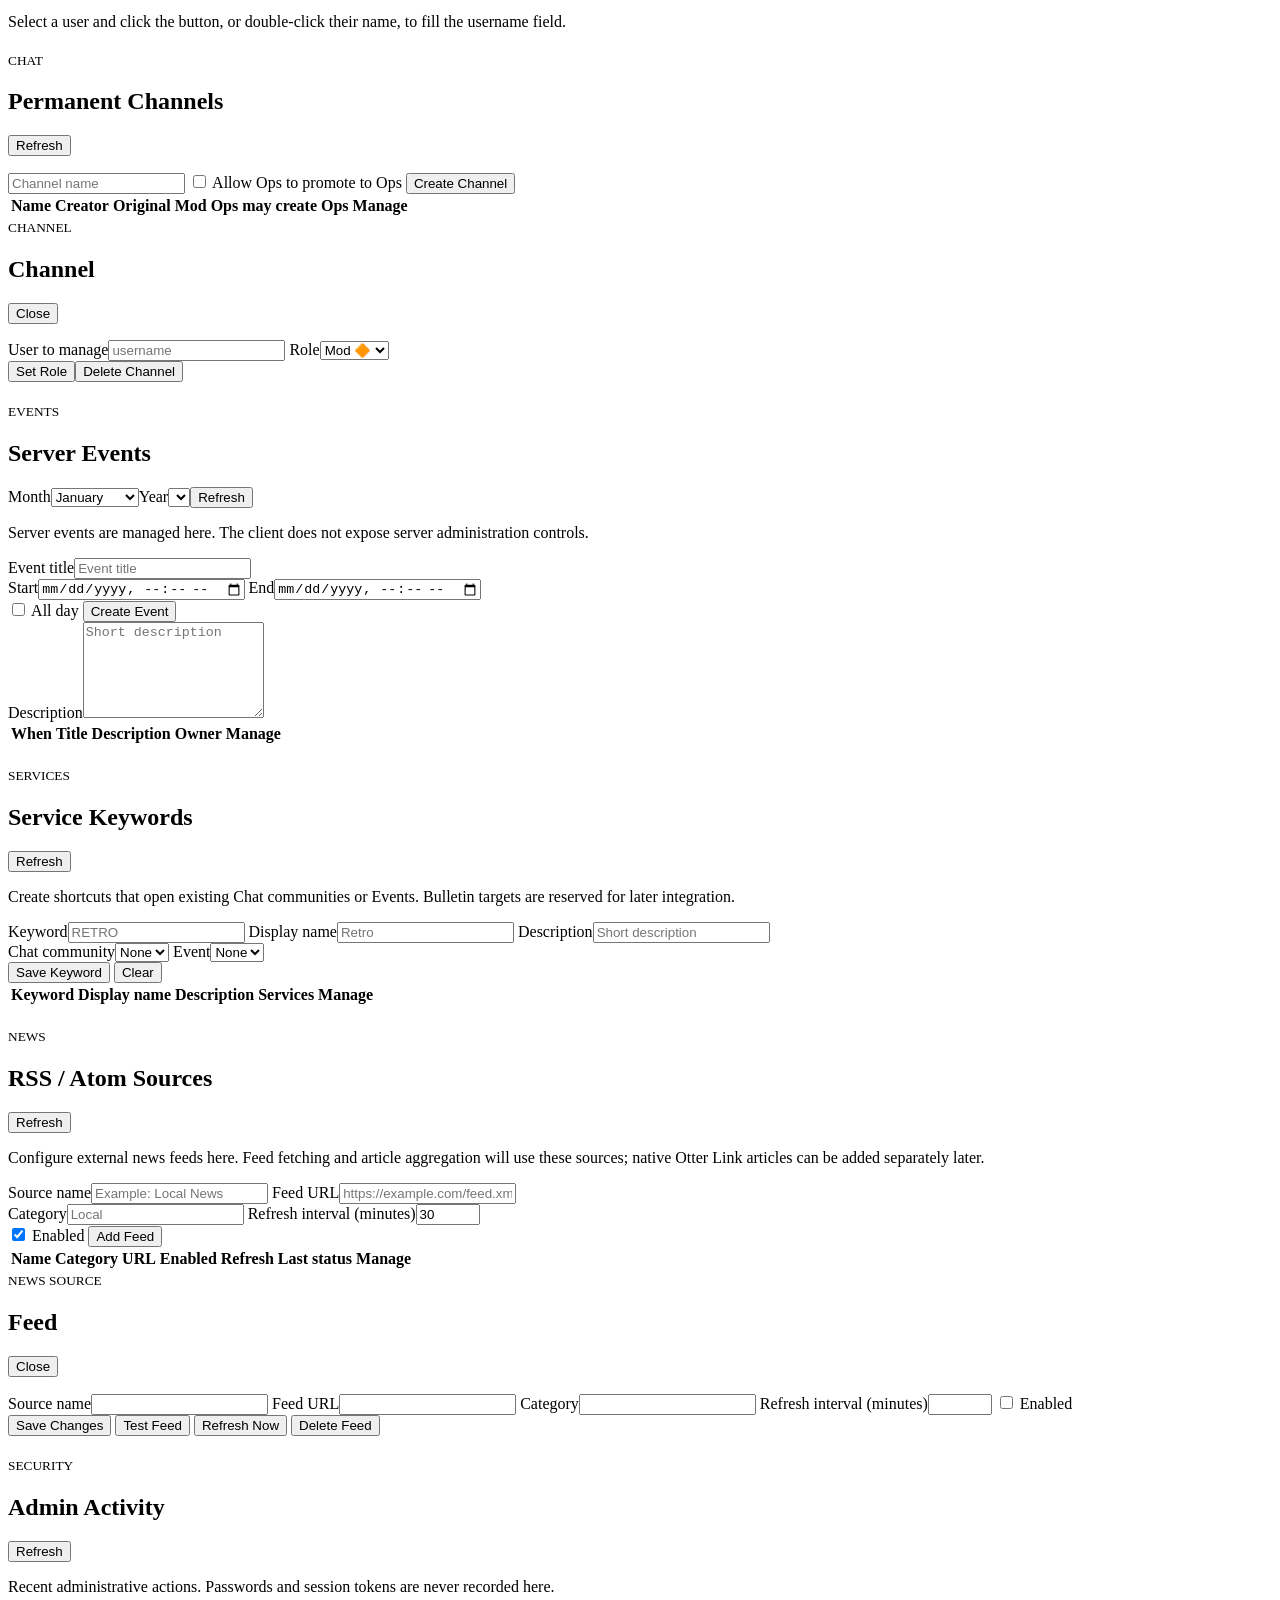
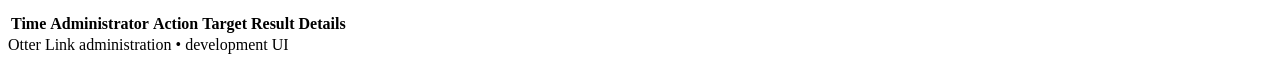
==== commit ed0a29e3: "Use month-name dropdown for event filtering" ====
--- a/server/internal/web/static/admin.html
+++ b/server/internal/web/static/admin.html
@@ -149,7 +149,7 @@
 
 
     <section id="events-section" class="card" style="margin-top:20px">
-      <div class="section-title"><div><small>EVENTS</small><h1>Server Events</h1></div><div><input id="event-month" type="month"><button id="refresh-events" class="secondary">Refresh</button></div></div>
+      <div class="section-title"><div><small>EVENTS</small><h1>Server Events</h1></div><div class="event-month-filter"><label for="event-month">Month<select id="event-month"><option value="1">January</option><option value="2">February</option><option value="3">March</option><option value="4">April</option><option value="5">May</option><option value="6">June</option><option value="7">July</option><option value="8">August</option><option value="9">September</option><option value="10">October</option><option value="11">November</option><option value="12">December</option></select></label><label for="event-year">Year<select id="event-year"></select></label><button id="refresh-events" class="secondary">Refresh</button></div></div>
       <p class="status">Server events are managed here. The client does not expose server administration controls.</p>
       <p id="event-error" class="error"></p>
       <div class="event-form">
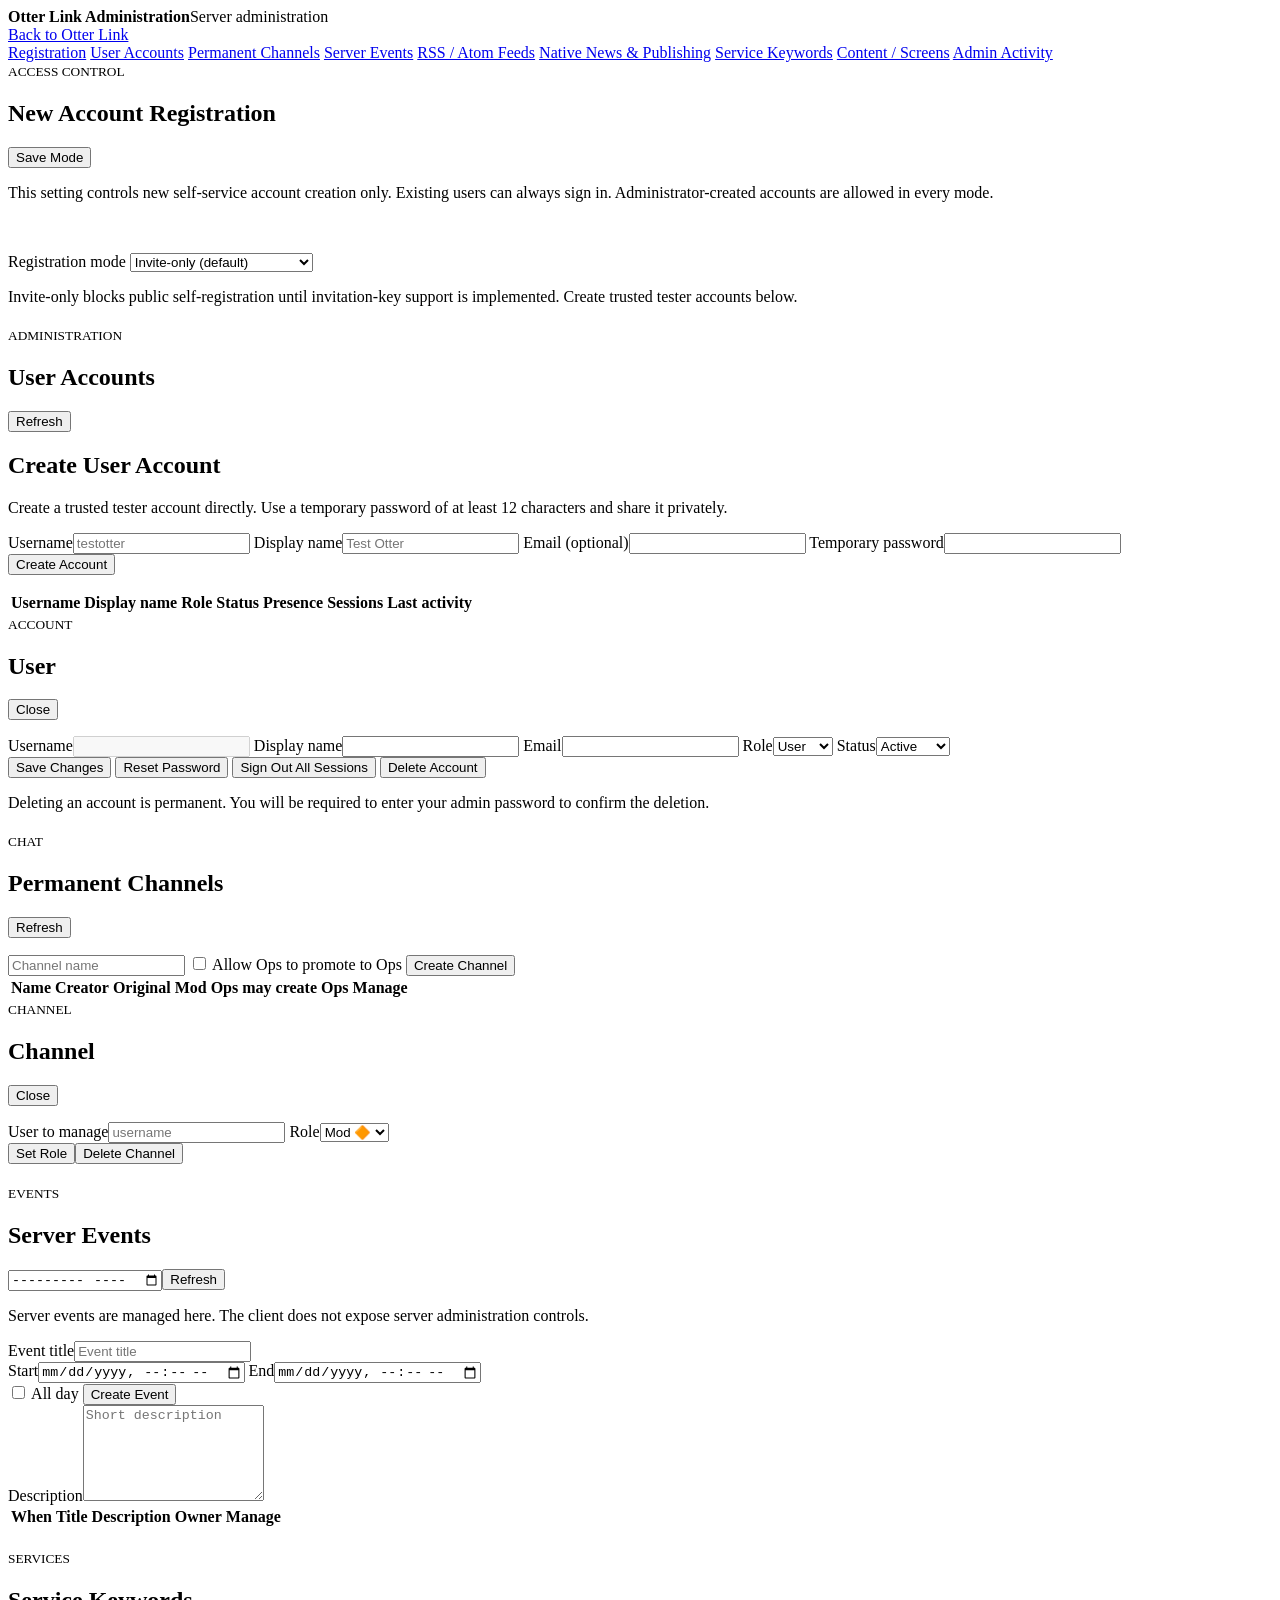
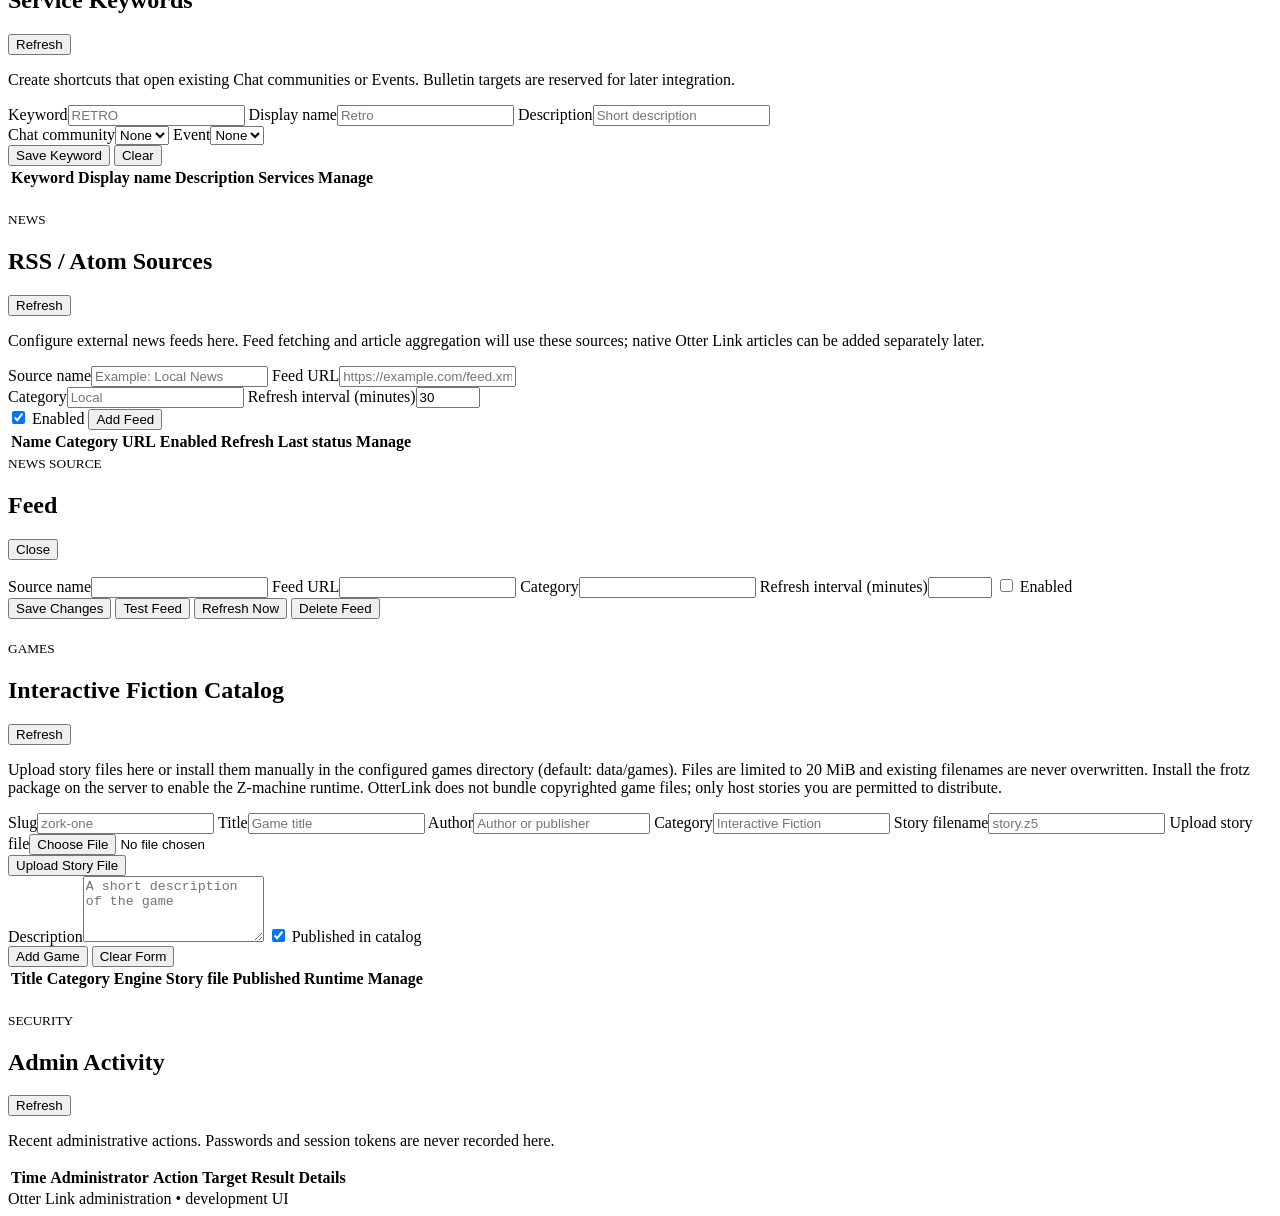
==== commit f43db553: "Merge bf52678730f5baa628eace91fbb3cc80ce6b41f3 into 80ac2412b0956740a6876cf526f4f949287e5ea4" ====
--- a/server/internal/web/static/admin.html
+++ b/server/internal/web/static/admin.html
@@ -15,7 +15,6 @@
     <nav class="admin-nav" aria-label="Administration sections">
       <a href="#registration-section">Registration</a>
       <a href="#users-section">User Accounts</a>
-      <a href="#boards-section">Community Boards</a>
       <a href="#channels-section">Permanent Channels</a>
       <a href="#events-section">Server Events</a>
       <a href="#news-section">RSS / Atom Feeds</a>
@@ -85,42 +84,6 @@
       </div>
     </section>
 
-    <section id="boards-section" class="card" style="margin-top:20px">
-      <div class="section-title"><div><small>COMMUNITY</small><h1>Community Boards</h1></div><button id="refresh-boards" class="secondary">Refresh</button></div>
-      <p class="status">Create and maintain permanent discussion boards. Users can create threads and replies inside these boards; only administrators can create boards.</p>
-      <p id="boards-error" class="error"></p>
-      <div class="boards-admin-layout">
-        <div class="event-details board-editor">
-          <h2>Create or Edit a Board</h2>
-          <label>Board name<input id="board-name" maxlength="64" placeholder="Retro Computing"></label>
-          <label>Description<input id="board-description" maxlength="500" placeholder="A place to talk about classic computers"></label>
-          <label>Board rules<textarea id="board-rules" rows="4" maxlength="4000" placeholder="Be friendly. Stay on topic."></textarea></label>
-          <div class="admin-actions"><button id="save-board">Create Board</button><button id="cancel-board-edit" class="secondary" hidden>Cancel Edit</button></div>
-        </div>
-        <aside class="board-list-panel">
-          <div class="section-title"><h2>Existing Boards</h2><span id="board-count" class="status"></span></div>
-          <p class="status">Select Edit to load a board into the form.</p>
-          <ul id="boards" class="board-admin-list" aria-label="Existing community boards"></ul>
-        </aside>
-      </div>
-      <div class="boards-admin-layout moderator-admin-layout" style="margin-top:16px">
-        <div class="event-details">
-          <h2>Board Moderators</h2>
-          <p class="status">Moderators can lock or pin threads and ban/unban users only on the board assigned to them. This does not grant global administrator access.</p>
-          <label>Board<select id="board-moderator-board"></select></label>
-          <label>Username<input id="board-moderator-username" maxlength="32" placeholder="Choose a user from the list or type a username"></label>
-          <div class="admin-actions"><button id="appoint-board-moderator">Appoint Moderator</button><button id="remove-board-moderator" class="secondary">Remove Moderator</button></div>
-        </div>
-        <aside class="board-list-panel user-picker-panel">
-          <div class="section-title"><h2>All Users</h2><span id="board-user-count" class="status"></span></div>
-          <label>Filter users<input id="board-user-filter" type="search" placeholder="Type to filter usernames"></label>
-          <select id="board-user-list" class="board-user-list" size="9" aria-label="All users; double-click to fill username"></select>
-          <div class="admin-actions"><button id="use-board-user" class="secondary">Use Selected Username →</button></div>
-          <p class="status">Select a user and click the button, or double-click their name, to fill the username field.</p>
-        </aside>
-      </div>
-    </section>
-
     <section id="channels-section" class="card" style="margin-top:20px">
       <div class="section-title">
         <div><small>CHAT</small><h1>Permanent Channels</h1></div>
@@ -149,7 +112,7 @@
 
 
     <section id="events-section" class="card" style="margin-top:20px">
-      <div class="section-title"><div><small>EVENTS</small><h1>Server Events</h1></div><div class="event-month-filter"><label for="event-month">Month<select id="event-month"><option value="1">January</option><option value="2">February</option><option value="3">March</option><option value="4">April</option><option value="5">May</option><option value="6">June</option><option value="7">July</option><option value="8">August</option><option value="9">September</option><option value="10">October</option><option value="11">November</option><option value="12">December</option></select></label><label for="event-year">Year<select id="event-year"></select></label><button id="refresh-events" class="secondary">Refresh</button></div></div>
+      <div class="section-title"><div><small>EVENTS</small><h1>Server Events</h1></div><div><input id="event-month" type="month"><button id="refresh-events" class="secondary">Refresh</button></div></div>
       <p class="status">Server events are managed here. The client does not expose server administration controls.</p>
       <p id="event-error" class="error"></p>
       <div class="event-form">
@@ -250,6 +213,40 @@
       </aside>
     </section>
 
+    <section id="games-section" class="card" style="margin-top:20px">
+      <div class="section-title">
+        <div><small>GAMES</small><h1>Interactive Fiction Catalog</h1></div>
+        <button id="refresh-games" class="secondary">Refresh</button>
+      </div>
+      <p class="status">Upload story files here or install them manually in the configured games directory (default: data/games). Files are limited to 20 MiB and existing filenames are never overwritten. Install the frotz package on the server to enable the Z-machine runtime. OtterLink does not bundle copyrighted game files; only host stories you are permitted to distribute.</p>
+      <p id="games-runtime-status" class="status"></p>
+      <p id="games-error" class="error"></p>
+      <div class="event-form">
+        <div class="event-details">
+          <input id="game-id" type="hidden">
+          <label>Slug<input id="game-slug" maxlength="64" placeholder="zork-one"></label>
+          <label>Title<input id="game-title" maxlength="160" placeholder="Game title"></label>
+          <label>Author<input id="game-author" maxlength="120" placeholder="Author or publisher"></label>
+          <label>Category<input id="game-category" maxlength="64" placeholder="Interactive Fiction"></label>
+          <label>Story filename<input id="game-story-file" placeholder="story.z5"></label>
+          <label>Upload story file<input id="game-story-upload" type="file" accept=".z1,.z2,.z3,.z4,.z5,.z6,.z7,.z8,.blorb,.zblorb,.blb"></label>
+          <div class="admin-actions"><button id="upload-game-story" type="button" class="secondary">Upload Story File</button><span id="game-upload-status" class="status"></span></div>
+          <label>Description<textarea id="game-description" rows="4" maxlength="4000" placeholder="A short description of the game"></textarea></label>
+          <label><input id="game-published" type="checkbox" checked> Published in catalog</label>
+          <div class="admin-actions">
+            <button id="save-game">Add Game</button>
+            <button id="clear-game-form" class="secondary">Clear Form</button>
+          </div>
+        </div>
+      </div>
+      <div class="admin-table-wrap">
+        <table class="admin-table">
+          <thead><tr><th>Title</th><th>Category</th><th>Engine</th><th>Story file</th><th>Published</th><th>Runtime</th><th>Manage</th></tr></thead>
+          <tbody id="games-list"></tbody>
+        </table>
+      </div>
+    </section>
+
     <section id="activity-section" class="card" style="margin-top:20px">
       <div class="section-title"><div><small>SECURITY</small><h1>Admin Activity</h1></div><button id="refresh-audit" class="secondary">Refresh</button></div>
       <p class="status">Recent administrative actions. Passwords and session tokens are never recorded here.</p>
@@ -259,6 +256,6 @@
     <footer>Otter Link administration • development UI</footer>
   </main>
   <script src="/static/admin.js"></script>
-  <script src="/static/boards-admin.js"></script>
+  <script src="/static/games-admin.js"></script>
 </body>
 </html>
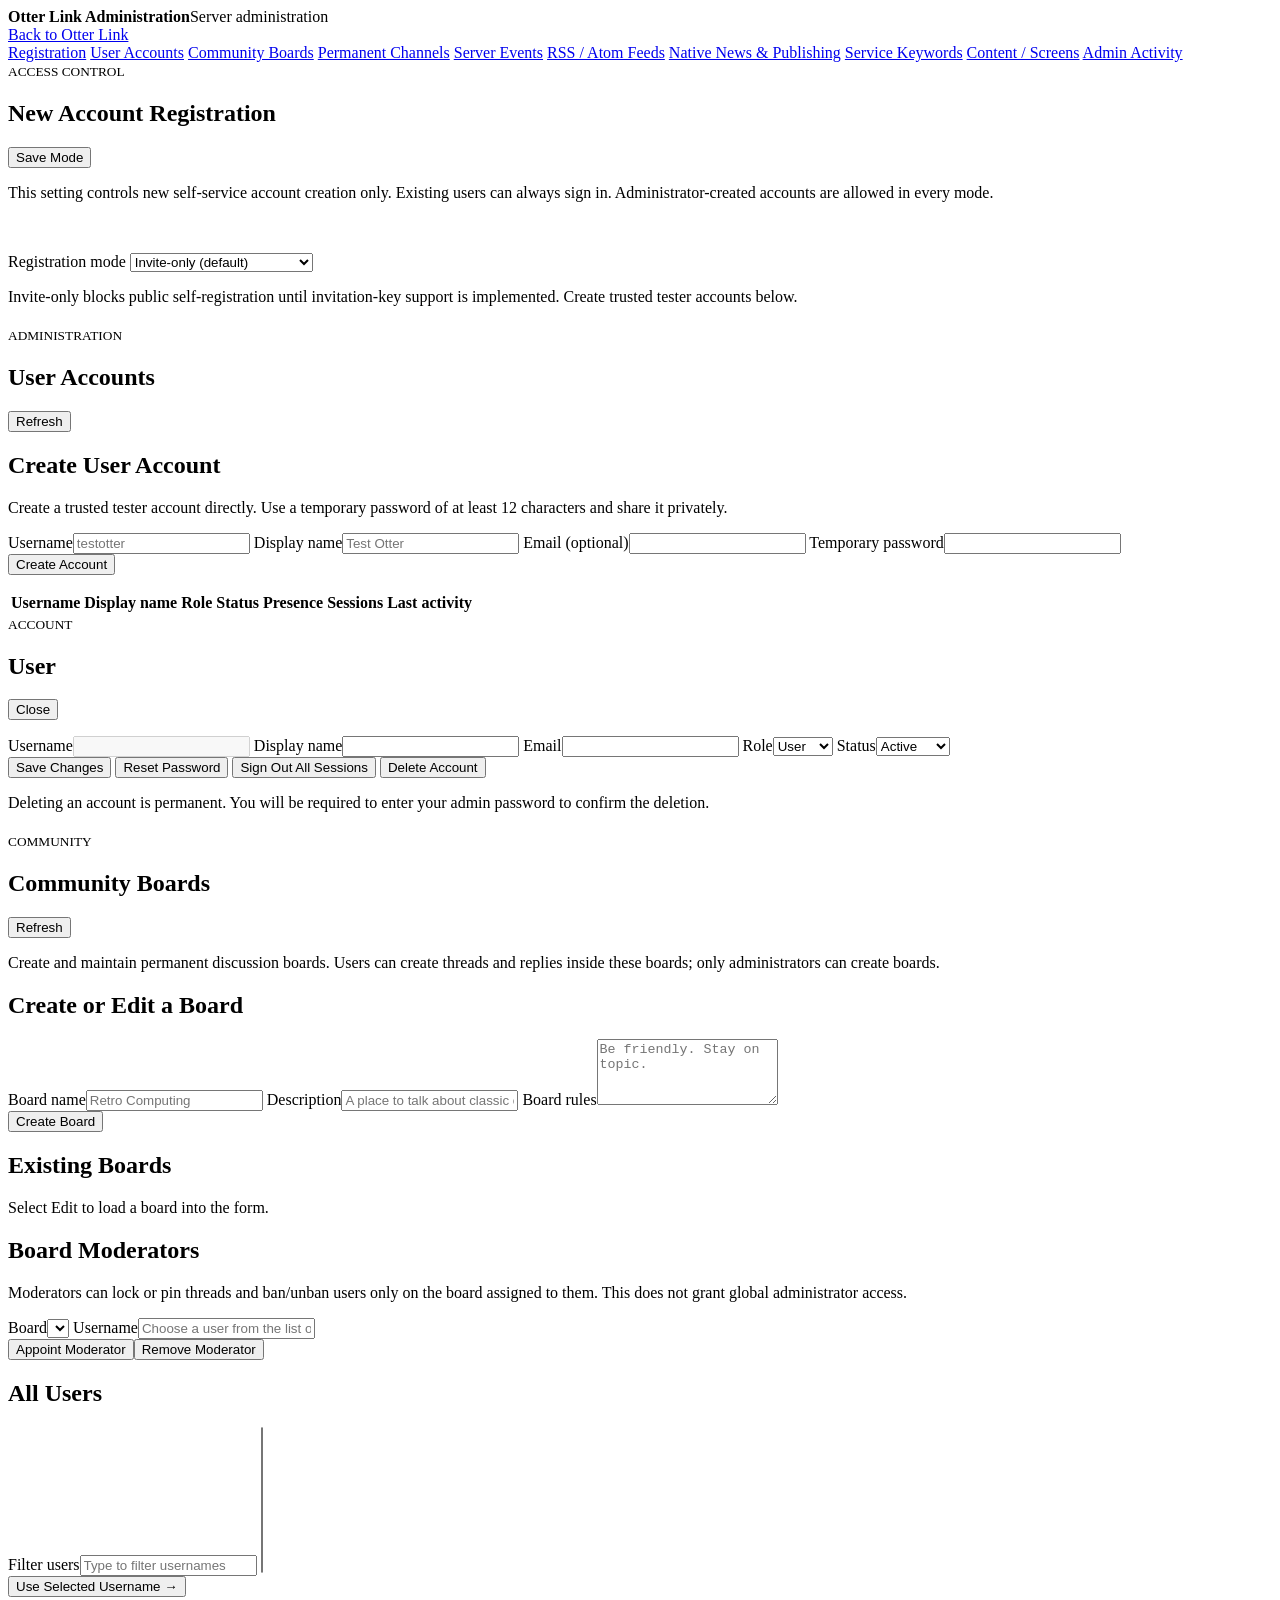
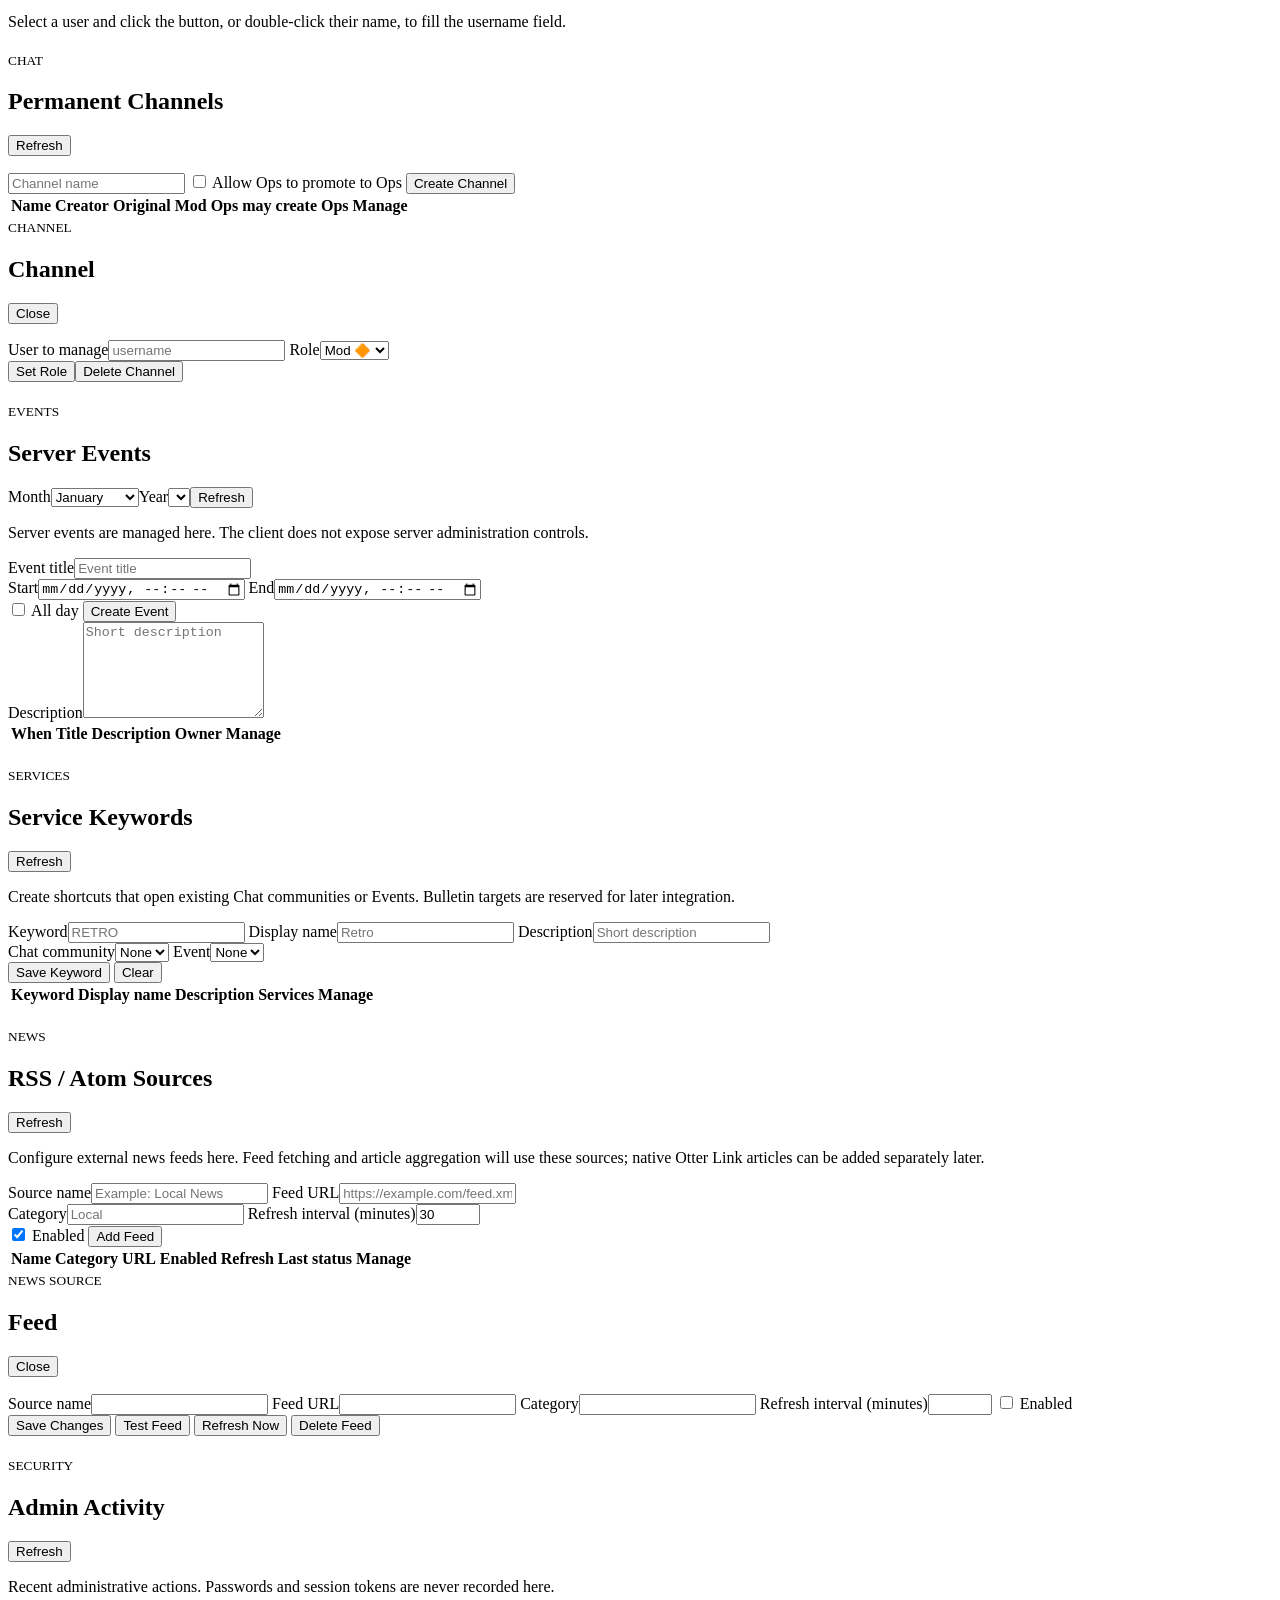
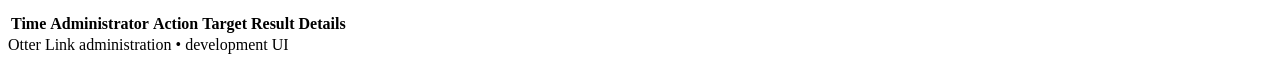
==== commit 1a062904: "Merge a1e1ec59b3c9833cb5d68481d4a76c920779b778 into 80ac2412b0956740a6876cf526f4f949287e5ea4" ====
--- a/server/internal/web/static/admin.html
+++ b/server/internal/web/static/admin.html
@@ -15,6 +15,7 @@
     <nav class="admin-nav" aria-label="Administration sections">
       <a href="#registration-section">Registration</a>
       <a href="#users-section">User Accounts</a>
+      <a href="#boards-section">Community Boards</a>
       <a href="#channels-section">Permanent Channels</a>
       <a href="#events-section">Server Events</a>
       <a href="#news-section">RSS / Atom Feeds</a>
@@ -84,6 +85,42 @@
       </div>
     </section>
 
+    <section id="boards-section" class="card" style="margin-top:20px">
+      <div class="section-title"><div><small>COMMUNITY</small><h1>Community Boards</h1></div><button id="refresh-boards" class="secondary">Refresh</button></div>
+      <p class="status">Create and maintain permanent discussion boards. Users can create threads and replies inside these boards; only administrators can create boards.</p>
+      <p id="boards-error" class="error"></p>
+      <div class="boards-admin-layout">
+        <div class="event-details board-editor">
+          <h2>Create or Edit a Board</h2>
+          <label>Board name<input id="board-name" maxlength="64" placeholder="Retro Computing"></label>
+          <label>Description<input id="board-description" maxlength="500" placeholder="A place to talk about classic computers"></label>
+          <label>Board rules<textarea id="board-rules" rows="4" maxlength="4000" placeholder="Be friendly. Stay on topic."></textarea></label>
+          <div class="admin-actions"><button id="save-board">Create Board</button><button id="cancel-board-edit" class="secondary" hidden>Cancel Edit</button></div>
+        </div>
+        <aside class="board-list-panel">
+          <div class="section-title"><h2>Existing Boards</h2><span id="board-count" class="status"></span></div>
+          <p class="status">Select Edit to load a board into the form.</p>
+          <ul id="boards" class="board-admin-list" aria-label="Existing community boards"></ul>
+        </aside>
+      </div>
+      <div class="boards-admin-layout moderator-admin-layout" style="margin-top:16px">
+        <div class="event-details">
+          <h2>Board Moderators</h2>
+          <p class="status">Moderators can lock or pin threads and ban/unban users only on the board assigned to them. This does not grant global administrator access.</p>
+          <label>Board<select id="board-moderator-board"></select></label>
+          <label>Username<input id="board-moderator-username" maxlength="32" placeholder="Choose a user from the list or type a username"></label>
+          <div class="admin-actions"><button id="appoint-board-moderator">Appoint Moderator</button><button id="remove-board-moderator" class="secondary">Remove Moderator</button></div>
+        </div>
+        <aside class="board-list-panel user-picker-panel">
+          <div class="section-title"><h2>All Users</h2><span id="board-user-count" class="status"></span></div>
+          <label>Filter users<input id="board-user-filter" type="search" placeholder="Type to filter usernames"></label>
+          <select id="board-user-list" class="board-user-list" size="9" aria-label="All users; double-click to fill username"></select>
+          <div class="admin-actions"><button id="use-board-user" class="secondary">Use Selected Username →</button></div>
+          <p class="status">Select a user and click the button, or double-click their name, to fill the username field.</p>
+        </aside>
+      </div>
+    </section>
+
     <section id="channels-section" class="card" style="margin-top:20px">
       <div class="section-title">
         <div><small>CHAT</small><h1>Permanent Channels</h1></div>
@@ -112,7 +149,7 @@
 
 
     <section id="events-section" class="card" style="margin-top:20px">
-      <div class="section-title"><div><small>EVENTS</small><h1>Server Events</h1></div><div><input id="event-month" type="month"><button id="refresh-events" class="secondary">Refresh</button></div></div>
+      <div class="section-title"><div><small>EVENTS</small><h1>Server Events</h1></div><div class="event-month-filter"><label for="event-month">Month<select id="event-month"><option value="1">January</option><option value="2">February</option><option value="3">March</option><option value="4">April</option><option value="5">May</option><option value="6">June</option><option value="7">July</option><option value="8">August</option><option value="9">September</option><option value="10">October</option><option value="11">November</option><option value="12">December</option></select></label><label for="event-year">Year<select id="event-year"></select></label><button id="refresh-events" class="secondary">Refresh</button></div></div>
       <p class="status">Server events are managed here. The client does not expose server administration controls.</p>
       <p id="event-error" class="error"></p>
       <div class="event-form">
@@ -213,40 +250,6 @@
       </aside>
     </section>
 
-    <section id="games-section" class="card" style="margin-top:20px">
-      <div class="section-title">
-        <div><small>GAMES</small><h1>Interactive Fiction Catalog</h1></div>
-        <button id="refresh-games" class="secondary">Refresh</button>
-      </div>
-      <p class="status">Upload story files here or install them manually in the configured games directory (default: data/games). Files are limited to 20 MiB and existing filenames are never overwritten. Install the frotz package on the server to enable the Z-machine runtime. OtterLink does not bundle copyrighted game files; only host stories you are permitted to distribute.</p>
-      <p id="games-runtime-status" class="status"></p>
-      <p id="games-error" class="error"></p>
-      <div class="event-form">
-        <div class="event-details">
-          <input id="game-id" type="hidden">
-          <label>Slug<input id="game-slug" maxlength="64" placeholder="zork-one"></label>
-          <label>Title<input id="game-title" maxlength="160" placeholder="Game title"></label>
-          <label>Author<input id="game-author" maxlength="120" placeholder="Author or publisher"></label>
-          <label>Category<input id="game-category" maxlength="64" placeholder="Interactive Fiction"></label>
-          <label>Story filename<input id="game-story-file" placeholder="story.z5"></label>
-          <label>Upload story file<input id="game-story-upload" type="file" accept=".z1,.z2,.z3,.z4,.z5,.z6,.z7,.z8,.blorb,.zblorb,.blb"></label>
-          <div class="admin-actions"><button id="upload-game-story" type="button" class="secondary">Upload Story File</button><span id="game-upload-status" class="status"></span></div>
-          <label>Description<textarea id="game-description" rows="4" maxlength="4000" placeholder="A short description of the game"></textarea></label>
-          <label><input id="game-published" type="checkbox" checked> Published in catalog</label>
-          <div class="admin-actions">
-            <button id="save-game">Add Game</button>
-            <button id="clear-game-form" class="secondary">Clear Form</button>
-          </div>
-        </div>
-      </div>
-      <div class="admin-table-wrap">
-        <table class="admin-table">
-          <thead><tr><th>Title</th><th>Category</th><th>Engine</th><th>Story file</th><th>Published</th><th>Runtime</th><th>Manage</th></tr></thead>
-          <tbody id="games-list"></tbody>
-        </table>
-      </div>
-    </section>
-
     <section id="activity-section" class="card" style="margin-top:20px">
       <div class="section-title"><div><small>SECURITY</small><h1>Admin Activity</h1></div><button id="refresh-audit" class="secondary">Refresh</button></div>
       <p class="status">Recent administrative actions. Passwords and session tokens are never recorded here.</p>
@@ -256,6 +259,6 @@
     <footer>Otter Link administration • development UI</footer>
   </main>
   <script src="/static/admin.js"></script>
-  <script src="/static/games-admin.js"></script>
+  <script src="/static/boards-admin.js"></script>
 </body>
 </html>
